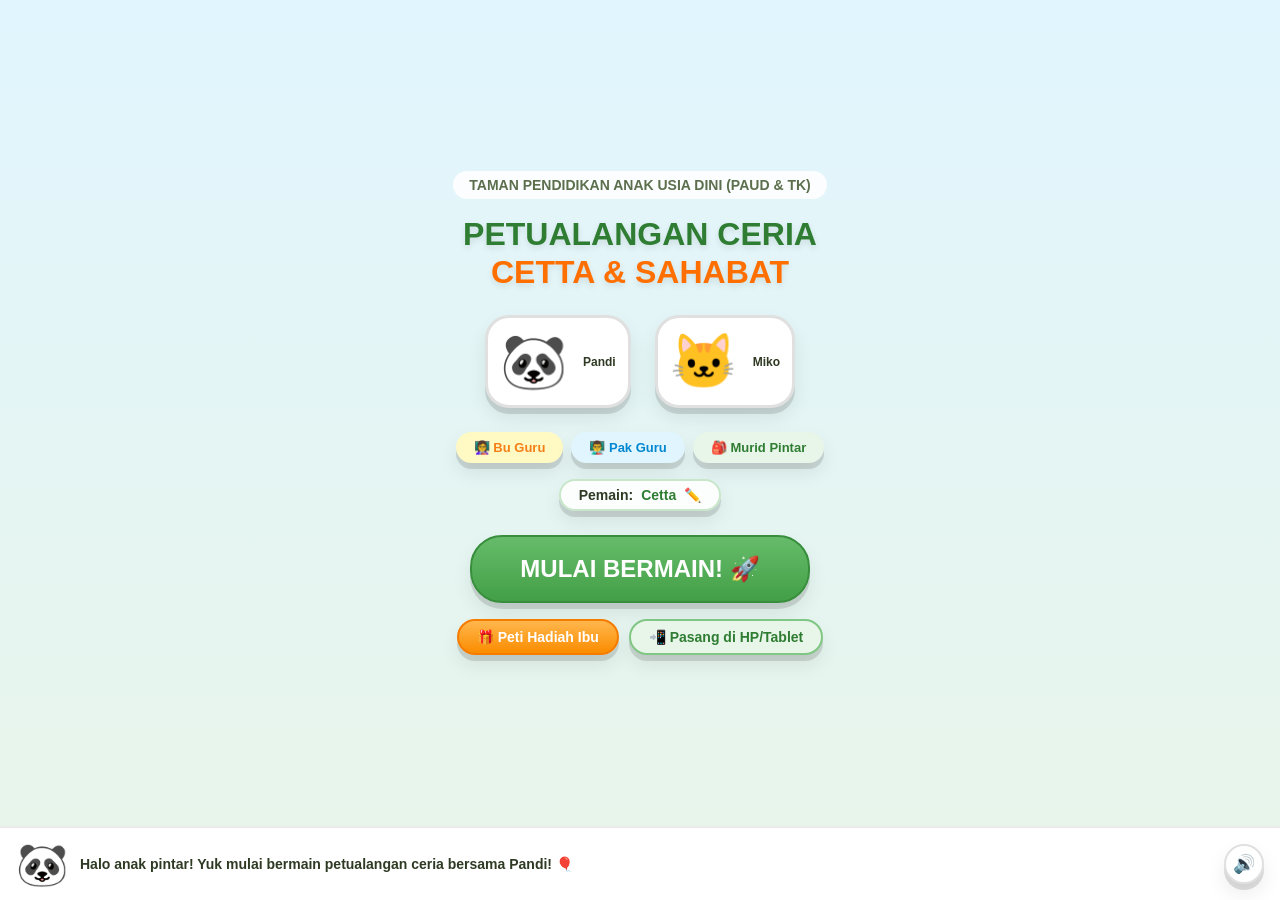
==== GAME_PETUALANGAN_CETTA.html @ d20e5449 "feat: add procedural non-repeating Math Ops (Addition & Subtraction) and Interactive Cuckoo Clock st" ====
<!DOCTYPE html>
<html lang="id">
<head>
  <meta charset="UTF-8">
  <meta name="viewport" content="width=device-width, initial-scale=1.0, maximum-scale=1.0, user-scalable=no, viewport-fit=cover">
  <title>Taman Petualangan Ceria Cetta TK</title>
  
  <!-- PWA & Mobile Web App Capabilities -->
  <link rel="manifest" href="manifest.json">
  <meta name="theme-color" content="#4CAF50">
  <meta name="mobile-web-app-capable" content="yes">
  <meta name="apple-mobile-web-app-capable" content="yes">
  <meta name="apple-mobile-web-app-status-bar-style" content="black-translucent">
  <meta name="apple-mobile-web-app-title" content="Cetta TK">
  <link rel="icon" type="image/png" href="icons/icon-192.png">
  <link rel="apple-touch-icon" href="icons/icon-192.png">

  <link rel="stylesheet" href="css/style.css">
  <link rel="stylesheet" href="css/animations.css">
</head>
<body>

  <div id="app-viewport">
    
    <!-- Floating Soap Bubble Layer (Anti-Boredom) -->
    <div id="floating-bubbles-container" class="bubble-layer"></div>

    <!-- ======================================================= -->
    <!-- SCENE 1: TITLE / PINTU GERBANG                          -->
    <!-- ======================================================= -->
    <div id="scene-title" class="scene-view active-scene">
      <div style="flex:1; display:flex; flex-direction:column; align-items:center; justify-content:center; padding:20px; text-align:center; gap:16px;">
        
        <div style="font-size:14px; font-weight:800; color:#5C6F4D; background:rgba(255,255,255,0.85); padding:6px 16px; border-radius:20px;">
          TAMAN PENDIDIKAN ANAK USIA DINI (PAUD & TK)
        </div>

        <h1 style="font-size:32px; font-weight:900; color:#2E7D32; text-shadow:0 3px 6px rgba(0,0,0,0.1); line-height:1.2;">
          PETUALANGAN CERIA<br><span style="color:#FF6F00;">CETTA & SAHABAT</span>
        </h1>

        <!-- Mascot Podium -->
        <div style="display:flex; align-items:center; justify-content:center; gap:24px; margin:8px 0;">
          <div class="squish-btn" style="padding:12px; border-radius:24px; background:#FFF; border:3px solid #E0E0E0;" onclick="switchMascot('pandi')" title="Pilih Pandi si Panda">
            <span style="font-size:54px;">🐼</span><br>
            <span style="font-size:12px; font-weight:800; color:#2E3A23;">Pandi</span>
          </div>
          <div class="squish-btn" style="padding:12px; border-radius:24px; background:#FFF; border:3px solid #E0E0E0;" onclick="switchMascot('miko')" title="Pilih Miko si Kucing">
            <span style="font-size:54px;">🐱</span><br>
            <span style="font-size:12px; font-weight:800; color:#2E3A23;">Miko</span>
          </div>
        </div>

        <!-- Roleplay Selector -->
        <div style="display:flex; gap:8px;">
          <button class="squish-btn btn-pill" style="background:#FFF9C4; color:#F57F17; font-size:13px;" onclick="setPlayerRole('bu_guru')">👩‍🏫 Bu Guru</button>
          <button class="squish-btn btn-pill" style="background:#E1F5FE; color:#0288D1; font-size:13px;" onclick="setPlayerRole('pak_guru')">👨‍🏫 Pak Guru</button>
          <button class="squish-btn btn-pill" style="background:#E8F5E9; color:#2E7D32; font-size:13px;" onclick="setPlayerRole('murid')">🎒 Murid Pintar</button>
        </div>

        <!-- Player Name Card -->
        <div class="squish-btn" style="padding:6px 18px; background:rgba(255,255,255,0.9); border:2px solid #C8E6C9; border-radius:20px; font-size:14px;" onclick="editPlayerName()">
          Pemain: <b class="player-name-text" style="color:#2E7D32;">ALI</b> ✏️
        </div>

        <!-- Big Start Play Button -->
        <button class="squish-btn btn-primary" style="font-size:24px; padding:18px 48px; border-radius:32px; margin-top:8px;" onclick="goToScene('map')">
          MULAI BERMAIN! 🚀
        </button>

        <!-- Bottom Action Buttons (Reward + Install) -->
        <div style="display:flex; gap:10px; flex-wrap:wrap; justify-content:center;">
          <button class="squish-btn btn-reward btn-pill" style="font-size:14px;" onclick="openMotherRewardModal()">
            🎁 Peti Hadiah Ibu
          </button>
          <button id="btn-install-app" class="squish-btn btn-pill" style="font-size:14px; background:#E8F5E9; color:#2E7D32; border:2px solid #81C784;" onclick="triggerAppInstall()">
            📲 Pasang di HP/Tablet
          </button>
        </div>
      </div>
    </div>

    <!-- ======================================================= -->
    <!-- SCENE 2: PETA PETUALANGAN (11 WAHANA + VS)             -->
    <!-- ======================================================= -->
    <div id="scene-map" class="scene-view">
      
      <!-- Header -->
      <div class="game-header">
        <div class="header-left">
          <button class="squish-btn btn-icon" onclick="goToScene('title')" title="Kembali ke Depan">🚪</button>
          <!-- Clickable Kid Profile Card Button -->
          <div id="btn-profile-card-map" class="squish-btn" style="display:flex; align-items:center; gap:8px; background:rgba(255,255,255,0.9); padding:4px 12px; border-radius:18px; border:2px solid #A5D6A7; cursor:pointer;" onclick="openProfileProgressModal()" title="Lihat Rapor Progres Cetta">
            <span class="player-avatar-hud" style="font-size:22px;">🐼</span>
            <div style="text-align:left; line-height:1.1;">
              <div class="player-name-text" style="font-size:13px; font-weight:800; color:#2E7D32;">Cetta</div>
              <div style="font-size:10px; color:#558B2F;">⭐ <span class="hud-stars-clone">18</span> Bintang</div>
            </div>
          </div>
        </div>
        <div class="header-right">
          <button id="hud-screen-timer-btn" class="squish-btn btn-pill" style="font-size:12px; padding:5px 10px; background:#E8F5E9; color:#2E7D32; border:1.5px solid #81C784;" onclick="openScreenTimeModal()" title="Pengaturan Sayang Mata (Waktu Layar)">
            👁️ 15m
          </button>
          <button id="btn-install-map" class="squish-btn btn-pill" style="font-size:12px; padding:5px 12px; background:#E8F5E9; color:#2E7D32; border:1.5px solid #81C784;" onclick="triggerAppInstall()" title="Pasang Aplikasi ke Layar Utama HP">
            📲 Pasang
          </button>
          <div class="squish-btn btn-star-badge" onclick="openProfileProgressModal()" title="Buka Rapor Progres">
            ⭐ <span id="hud-star-count">18</span>
          </div>
        </div>
      </div>

      <!-- Living World Status Bar (Anti-Boredom) -->
      <div class="world-status-bar">
        <div class="world-status-item" id="world-garden-status" onclick="tapGarden()">🌸 Kebun Lv.2</div>
        <div class="world-status-item" id="world-egg-status" onclick="tapLivingEgg()">🥚 Telur Rahasia</div>
        <div class="world-status-item" onclick="tapTreehouse()">🛖 Rumah Pohon</div>
      </div>

      <!-- Active Reward Banner -->
      <div style="margin: 0 16px 8px; font-size:12px; font-weight:700; color:#E65100; text-align:center; background:#FFF3E0; padding:4px 10px; border-radius:12px;">
        🎯 Janji Ibu: <span id="active-reward-display">🍦 Makan Es Krim Bareng</span>
      </div>

      <!-- Scrollable Wahana Grid -->
      <div class="map-scroll-area">
        <!-- New Wahana: Studio Coretan Ceria (Pra-Menulis) -->
        <div class="landmark-card" style="background:#FFF9C4; border:2.5px solid #FBC02D;" onclick="startTracingStudio('hujan')">
          <div class="landmark-icon">✍️</div>
          <div class="landmark-title" style="color:#E65100;">Studio Coretan</div>
          <div class="landmark-count" style="color:#F57F17;">Pra-Tulis & Gambar</div>
        </div>

        <!-- New Wahana: Studio Musik Xilofon Pelangi -->
        <div class="landmark-card" style="background:#FFF3E0; border:2.5px solid #FF9800;" onclick="openMusicStudio()">
          <div class="landmark-icon">🎵</div>
          <div class="landmark-title" style="color:#E65100;">Xilofon Musik</div>
          <div class="landmark-count" style="color:#F57C00;">Lagu Anak & Do-Re-Mi</div>
        </div>

        <!-- New Wahana: Bina Diri Sehat (Gigi & Sabun Busa) -->
        <div class="landmark-card" style="background:#E0F2F1; border:2.5px solid #00897B;" onclick="openHabitsStudio()">
          <div class="landmark-icon">🪥</div>
          <div class="landmark-title" style="color:#00695C;">Bina Diri Sehat</div>
          <div class="landmark-count" style="color:#00796B;">Sikat Gigi & Balon Busa</div>
        </div>

        <!-- New Wahana: Kebun Impian Cetta (Habitat Bintang) -->
        <div class="landmark-card" style="background:#E8F5E9; border:2.5px solid #4CAF50;" onclick="openGardenScene()">
          <div class="landmark-icon">🌸</div>
          <div class="landmark-title" style="color:#2E7D32;">Kebun Impian</div>
          <div class="landmark-count" style="color:#388E3C;">Bunga, Kelinci & Kolam</div>
        </div>

        <!-- New Wahana: Lembar Mewarnai Siap Cetak -->
        <div class="landmark-card" style="background:#FFF8E1; border:2.5px solid #FFB300;" onclick="openPrintSheetsModal()">
          <div class="landmark-icon">🖨️</div>
          <div class="landmark-title" style="color:#E65100;">Cetak Gambar</div>
          <div class="landmark-count" style="color:#F57C00;">Mewarnai Krayon Asli</div>
        </div>

        <!-- New Wahana: Dapur Tambah Kurang (Matematika Konkret) -->
        <div class="landmark-card" style="background:#FFF9C4; border:2.5px solid #FBC02D;" onclick="openMathOpsStudio()">
          <div class="landmark-icon">➕➖</div>
          <div class="landmark-title" style="color:#E65100;">Tambah Kurang</div>
          <div class="landmark-count" style="color:#F57F17;">Buah & Donat Lezat</div>
        </div>

        <!-- New Wahana: Jam Dinding Kukuk (Membaca Jam & Rutinitas) -->
        <div class="landmark-card" style="background:#E8EAF6; border:2.5px solid #5C6BC0;" onclick="openClockStudio()">
          <div class="landmark-icon">⏰</div>
          <div class="landmark-title" style="color:#283593;">Jam Dinding</div>
          <div class="landmark-count" style="color:#3949AB;">Kukuk & Rutinitas</div>
        </div>

        <!-- New Wahana: Dongeng Kiko Sahabat Alam -->
        <div class="landmark-card" style="background:#E1F5FE; border:2.5px solid #29B6F6;" onclick="startStoryBook()">
          <div class="landmark-icon">🌧️</div>
          <div class="landmark-title" style="color:#0277BD;">Dongeng Kiko</div>
          <div class="landmark-count" style="color:#0288D1;">Sahabat Alam</div>
        </div>

        <div class="landmark-card" onclick="startWahana('huruf', 'Kebun Huruf Fonik')">
          <div class="landmark-icon">🔤</div>
          <div class="landmark-title">Huruf Fonik</div>
          <div class="landmark-count">A-Z Balon</div>
        </div>

        <div class="landmark-card" onclick="startWahana('suku', 'Kereta Suku Kata')">
          <div class="landmark-icon">🚂</div>
          <div class="landmark-title">Suku Kata</div>
          <div class="landmark-count">10 Level SAS</div>
        </div>

        <div class="landmark-card" onclick="startWahana('hitung', 'Pohon Berhitung')">
          <div class="landmark-icon">🍎</div>
          <div class="landmark-title">Pohon Hitung</div>
          <div class="landmark-count">50 Soal Apel</div>
        </div>

        <div class="landmark-card" onclick="startWahana('warna', 'Istana Warna Soft')">
          <div class="landmark-icon">🎨</div>
          <div class="landmark-title">Warna Soft</div>
          <div class="landmark-count">16 Warna</div>
        </div>

        <div class="landmark-card" onclick="startWahana('bentuk', 'Bentuk Geometri')">
          <div class="landmark-icon">📐</div>
          <div class="landmark-title">Bentuk Kue</div>
          <div class="landmark-count">7 Bentuk</div>
        </div>

        <div class="landmark-card" onclick="startWahana('hewan', 'Kebun Sahabat Hewan')">
          <div class="landmark-icon">🦁</div>
          <div class="landmark-title">Tebak Hewan</div>
          <div class="landmark-count">45 Suara</div>
        </div>

        <div class="landmark-card" onclick="startWahana('makan', 'Dapur Hewan Makan Apa')">
          <div class="landmark-icon">🥕</div>
          <div class="landmark-title">Makan Apa?</div>
          <div class="landmark-count">10 Hewan</div>
        </div>

        <div class="landmark-card" onclick="startWahana('kendaraan', 'Terminal Kendaraan')">
          <div class="landmark-icon">✈️</div>
          <div class="landmark-title">Kendaraan</div>
          <div class="landmark-count">Darat & Udara</div>
        </div>

        <div class="landmark-card" onclick="startWahana('sayur', 'Sahabat Sayur Sehat')">
          <div class="landmark-icon">🥦</div>
          <div class="landmark-title">Sayur Sehat</div>
          <div class="landmark-count">Pasar Cilik</div>
        </div>

        <div class="landmark-card" onclick="startWahana('islam', 'Bintang Islam Ceria')">
          <div class="landmark-icon">🕌</div>
          <div class="landmark-title">Islam Ceria</div>
          <div class="landmark-count">Rukun & Doa</div>
        </div>

        <div class="landmark-card" onclick="startWahana('langit', 'Teropong Benda Langit')">
          <div class="landmark-icon">🌙</div>
          <div class="landmark-title">Benda Langit</div>
          <div class="landmark-count">Siang & Malam</div>
        </div>
      </div>

      <!-- Big VS Arena Button at Bottom of Map -->
      <div style="padding: 0 16px 12px; display:flex; justify-content:center;">
        <button class="squish-btn btn-primary" style="background:linear-gradient(180deg, #FF5252, #D32F2F); border-color:#B71C1C; width:100%; max-width:400px; padding:14px; font-size:18px;" onclick="startVsBattle()">
          ⚔️ TANDING GELUD VS BOT KIKO! 🤖
        </button>
      </div>

    </div>

    <!-- ======================================================= -->
    <!-- SCENE 3: PANGGUNG WAHANA (DRIVEN BY STAGES.JS)          -->
    <!-- ======================================================= -->
    <div id="scene-play" class="scene-view">
      
      <div class="game-header">
        <div class="header-left">
          <button class="squish-btn btn-icon" onclick="goToScene('map')" title="Kembali ke Peta">🗺️</button>
          <span id="play-title-display" class="header-title">Wahana</span>
        </div>
        <div class="header-right">
          <div class="squish-btn btn-star-badge" onclick="openMotherRewardModal()">
            ⭐ <span class="hud-stars-clone">18</span>
          </div>
        </div>
      </div>

      <!-- Play Stage Canvas -->
      <div id="play-arena-content" class="stage-main-canvas">
        <!-- Content dynamically injected by stages.js -->
      </div>

    </div>

    <!-- ======================================================= -->
    <!-- SCENE 4: ARENA TANDING VS (DRIVEN BY ARENA.JS)         -->
    <!-- ======================================================= -->
    <div id="scene-vs" class="scene-view" style="background:#1A237E; color:#FFF;">
      
      <div class="game-header" style="background:rgba(26,35,126,0.95); border-color:rgba(255,255,255,0.1);">
        <div class="header-left">
          <button class="squish-btn" style="background:#FF5252; color:#FFF; font-weight:800; font-size:13px; padding:7px 14px; border-radius:18px; border:none; cursor:pointer; display:flex; align-items:center; gap:6px; box-shadow:0 3px 6px rgba(0,0,0,0.3);" onclick="exitVsBattleToMap()" title="Kembali ke Peta">
            ⬅️ Keluar
          </button>
          <span style="color:#FFF; font-weight:800; font-size:16px; margin-left:6px;">⚔️ Arena Tanding</span>
        </div>
        <div class="header-right">
          <span id="vs-round-badge" class="stage-progress-badge" style="background:#3949AB; color:#FFF;">RONDE 1 / 5</span>
        </div>
      </div>

      <!-- Quick Timer Setting Bar (Atur Waktu Santai / Cepat) -->
      <div style="background:rgba(255,255,255,0.08); margin:8px 16px 0; padding:6px 14px; border-radius:14px; display:flex; align-items:center; justify-content:space-between; flex-wrap:wrap; gap:8px;">
        <div style="font-size:13px; font-weight:700; color:#E0E0E0; display:flex; align-items:center; gap:6px;">
          ⏱️ Sisa: <span id="vs-timer-text" style="color:#69F0AE; font-size:15px; font-weight:900;">15 Detik</span>
        </div>
        <button class="squish-btn" style="background:#3949AB; color:#FFF; font-size:12px; font-weight:800; padding:5px 12px; border-radius:12px; border:1px solid #5C6BC0; cursor:pointer;" onclick="cycleVsDuration()" title="Klik untuk ubah kecepatan waktu">
          Atur Waktu: <span id="vs-duration-badge">15s (Santai) 🟢</span> 🔄
        </button>
      </div>

      <!-- Bot Kiko Score Banner -->
      <div style="background:rgba(255,255,255,0.1); margin:10px 16px; padding:10px 16px; border-radius:18px; display:flex; align-items:center; justify-content:space-between;">
        <div style="display:flex; align-items:center; gap:10px;">
          <span style="font-size:36px;">🤖</span>
          <div>
            <div style="font-weight:800; font-size:15px;">Bot Kiko</div>
            <div style="font-size:11px; opacity:0.8;">Lawan Komputer Ramah</div>
          </div>
        </div>
        <div style="font-size:26px; font-weight:900; color:#FFD54F;">
          Skor: <span id="vs-bot-score">0</span>
        </div>
      </div>

      <!-- Timer Bar -->
      <div style="width:calc(100% - 32px); height:10px; background:rgba(255,255,255,0.2); border-radius:5px; margin:0 16px; overflow:hidden;">
        <div id="vs-timer-bar" style="width:100%; height:100%; background:#00E676; border-radius:5px;"></div>
      </div>

      <!-- Question Card -->
      <div class="stage-main-canvas">
        <div class="stage-question-card" style="background:#283593; border-color:#3949AB; color:#FFF;">
          <div id="vs-question-text" style="font-size:22px; font-weight:800; text-align:center;">
            MA ditambah TA dibaca apa?
          </div>
          <div id="vs-answers-grid" class="options-grid" style="margin-top:10px;">
            <!-- Rendered by arena.js -->
          </div>
        </div>
      </div>

      <!-- Player Score Banner -->
      <div style="background:rgba(255,255,255,0.1); margin:10px 16px 10px; padding:10px 16px; border-radius:18px; display:flex; align-items:center; justify-content:space-between;">
        <div style="display:flex; align-items:center; gap:10px;">
          <span style="font-size:36px;">🐼</span>
          <div>
            <div id="vs-player-name-hud" style="font-weight:800; font-size:15px;">ALI</div>
            <div style="font-size:11px; opacity:0.8;">Pemain Juara 🏆</div>
          </div>
        </div>
        <div style="font-size:26px; font-weight:900; color:#00E676;">
          Skor: <span id="vs-player-score">0</span>
        </div>
      </div>

      <!-- Bottom Emergency Exit Button -->
      <div style="display:flex; justify-content:center; margin:0 16px 14px;">
        <button class="squish-btn" style="background:rgba(255,255,255,0.12); color:#ECEFF1; font-size:13px; font-weight:700; padding:8px 18px; border-radius:16px; border:1px solid rgba(255,255,255,0.25); cursor:pointer;" onclick="exitVsBattleToMap()">
          🏁 Selesai & Kembali ke Peta
        </button>
      </div>

    </div>

    <!-- ======================================================= -->
    <!-- SCENE 5: STUDIO CORETAN CERIA (PRA-MENULIS & GAMBAR)    -->
    <!-- ======================================================= -->
    <div id="scene-tracing" class="scene-view" style="background:#FFFDE7;">
      
      <div class="game-header" style="background:rgba(255,253,231,0.95); border-color:rgba(0,0,0,0.06);">
        <div class="header-left">
          <button class="squish-btn btn-icon" onclick="exitTracingToMap()" title="Kembali ke Peta">🗺️</button>
          <span style="font-weight:800; font-size:16px; color:#E65100;">✍️ Studio Coretan</span>
        </div>
        <div class="header-right">
          <button class="squish-btn btn-pill" style="background:#FFE082; color:#E65100; font-size:12px; font-weight:800; padding:5px 12px;" onclick="clearTracingCanvas()">
            🧹 Bersihkan
          </button>
          <div class="squish-btn btn-star-badge" onclick="openMotherRewardModal()">
            ⭐ <span class="hud-stars-clone">18</span>
          </div>
        </div>
      </div>

      <!-- Horizontal Shape/Lesson Tabs -->
      <div style="display:flex; gap:8px; overflow-x:auto; padding:8px 16px; scrollbar-width:none; -webkit-overflow-scrolling:touch;">
        <button class="tracing-tab-btn tab-active" data-lesson="hujan" onclick="selectTracingLesson('hujan')">🌧️ Hujan (Tegak)</button>
        <button class="tracing-tab-btn" data-lesson="jalan" onclick="selectTracingLesson('jalan')">🚗 Mobil (Datar)</button>
        <button class="tracing-tab-btn" data-lesson="ombak" onclick="selectTracingLesson('ombak')">🐬 Ombak (Lengkung)</button>
        <button class="tracing-tab-btn" data-lesson="kotak" onclick="selectTracingLesson('kotak')">🎁 Kotak Kado</button>
        <button class="tracing-tab-btn" data-lesson="segitiga" onclick="selectTracingLesson('segitiga')">🔺 Segitiga</button>
        <button class="tracing-tab-btn" data-lesson="bintang" onclick="selectTracingLesson('bintang')">⭐ Bintang</button>
        <button class="tracing-tab-btn" data-lesson="bebas" onclick="selectTracingLesson('bebas')">🎨 Coret Bebas</button>
      </div>

      <!-- Instruction / Subtitle Bar -->
      <div style="margin:0 16px 6px; padding:6px 12px; background:rgba(255,255,255,0.85); border-radius:14px; display:flex; align-items:center; justify-content:space-between;">
        <div style="font-size:13px; font-weight:800; color:#424242;">
          <span id="tracing-lesson-title">Garis Hujan (Tegak)</span>: <span id="tracing-lesson-sub" style="font-weight:600; color:#757575;">Bantu rintik hujan turun!</span>
        </div>
        <button class="squish-btn" style="background:transparent; border:none; font-size:18px; cursor:pointer;" onclick="if(TRACING_LESSONS[tracingState.currentLesson]) speakNatural(TRACING_LESSONS[tracingState.currentLesson].speech)">🔊</button>
      </div>

      <!-- Canvas Drawing Stage -->
      <div style="padding:0 16px; flex:1; display:flex; flex-direction:column; min-height:0;">
        <div id="tracing-canvas-box">
          <canvas id="tracing-guide-canvas"></canvas>
          <canvas id="tracing-draw-canvas"></canvas>
        </div>
      </div>

      <!-- Color Palette & Tools Bar -->
      <div style="display:flex; align-items:center; justify-content:space-between; padding:8px 16px 12px; gap:8px;">
        <div style="display:flex; gap:8px; align-items:center; overflow-x:auto; padding:2px;">
          <div class="palette-color-btn color-active" style="background:#FF5252;" onclick="selectTracingColor('#FF5252', this)" title="Merah"></div>
          <div class="palette-color-btn" style="background:#FF9800;" onclick="selectTracingColor('#FF9800', this)" title="Oranye"></div>
          <div class="palette-color-btn" style="background:#FFEB3B;" onclick="selectTracingColor('#FFEB3B', this)" title="Kuning"></div>
          <div class="palette-color-btn" style="background:#4CAF50;" onclick="selectTracingColor('#4CAF50', this)" title="Hijau"></div>
          <div class="palette-color-btn" style="background:#2196F3;" onclick="selectTracingColor('#2196F3', this)" title="Biru"></div>
          <div class="palette-color-btn" style="background:#9C27B0;" onclick="selectTracingColor('#9C27B0', this)" title="Ungu"></div>
          <div class="palette-color-btn" style="background:linear-gradient(135deg, red, yellow, green, blue);" onclick="selectTracingColor('rainbow', this)" title="Pelangi Ajaib"></div>
        </div>

        <button class="squish-btn btn-primary btn-pill" style="font-size:13px; padding:8px 16px; white-space:nowrap;" onclick="nextTracingLesson()">
          Lanjut ➡️
        </button>
      </div>

    </div>

    <!-- ======================================================= -->
    <!-- SCENE 6: POJOK DONGENG SAHABAT ALAM (LIVING STORYBOOK)  -->
    <!-- ======================================================= -->
    <div id="scene-story" class="scene-view" style="background:#E0F7FA;">
      
      <div class="game-header" style="background:rgba(224,247,250,0.95); border-color:rgba(0,0,0,0.06);">
        <div class="header-left">
          <button class="squish-btn btn-icon" onclick="exitStoryToMap()" title="Kembali ke Peta">🗺️</button>
          <span id="story-header-title" style="font-weight:800; font-size:16px; color:#00695C;">📖 Dongeng Sahabat Alam</span>
        </div>
        <div class="header-right">
          <span id="story-page-badge" class="stage-progress-badge" style="background:#00897B; color:#FFF;">BAB 1 / 4</span>
        </div>
      </div>

      <!-- Story Interactive Canvas -->
      <div style="padding:10px 16px 0; flex:1; display:flex; flex-direction:column; min-height:0;">
        <div id="story-interactive-canvas">
          <!-- Dynamically populated by js/story.js -->
        </div>
      </div>

      <!-- Narrative Story Text Card -->
      <div id="story-narrative-card" style="background:#FFFFFF; margin:10px 16px; padding:12px 16px; border-radius:20px; box-shadow:0 4px 14px rgba(0,0,0,0.06); border:2px solid #B2EBF2;">
        <div id="story-chapter-title" style="font-size:16px; font-weight:800; color:#00695C; margin-bottom:4px;">
          Kiko Meluncur dari Awan
        </div>
        <div id="story-narrative-text" style="font-size:14px; color:#37474F; line-height:1.5;">
          Di langit biru yang tinggi, Kiko si Rintik Hujan melambaikan tangan...
        </div>
      </div>

      <!-- Story Navigation Bar -->
      <div id="story-nav-bar" style="display:flex; align-items:center; justify-content:space-between; padding:0 16px 14px; gap:8px;">
        <button class="squish-btn btn-pill" style="background:#ECEFF1; color:#455A64; font-size:14px; padding:8px 16px;" onclick="prevStoryChapter()">
          ⬅️ Sebelum
        </button>
        <button class="squish-btn btn-pill" style="background:#FFF3E0; color:#E65100; font-size:14px; padding:8px 16px; font-weight:800;" onclick="openStoryShelf()">
          📚 Rak Buku
        </button>
        <button class="squish-btn btn-pill" style="background:#E0F2F1; color:#00695C; font-size:14px; padding:8px 16px; font-weight:800;" onclick="readStoryAloud()">
          🔊 Suara
        </button>
        <button id="btn-story-next" class="squish-btn btn-primary btn-pill" style="font-size:14px; padding:8px 18px;" onclick="nextStoryChapter()">
          Lanjut ➡️
        </button>
      </div>

    </div>

    <!-- ======================================================= -->
    <!-- SCENE 7: STUDIO MUSIK XILOFON PELANGI                   -->
    <!-- ======================================================= -->
    <div id="scene-music" class="scene-view" style="background:#FFFDE7;">
      
      <div class="game-header" style="background:rgba(255,253,231,0.95); border-color:rgba(0,0,0,0.06);">
        <div class="header-left">
          <button class="squish-btn btn-icon" onclick="exitMusicToMap()" title="Kembali ke Peta">🗺️</button>
          <span style="font-weight:800; font-size:16px; color:#E65100;">🎵 Xilofon Pelangi</span>
        </div>
        <div class="header-right">
          <div class="squish-btn btn-star-badge" onclick="openProfileProgressModal()" title="Buka Rapor Progres">
            ⭐ <span class="hud-stars-clone">18</span>
          </div>
        </div>
      </div>

      <!-- Scrollable Stage Container -->
      <div style="padding:10px 16px 20px; flex:1; display:flex; flex-direction:column; overflow-y:auto; -webkit-overflow-scrolling:touch;">
        <div id="music-stage-container">
          <!-- Dynamically populated by js/music.js -->
        </div>
      </div>

    </div>

    <!-- ======================================================= -->
    <!-- SCENE 8: BINA DIRI SEHAT (GIGI & BUSA SABUN)            -->
    <!-- ======================================================= -->
    <div id="scene-habits" class="scene-view" style="background:#E0F7FA;">
      
      <div class="game-header" style="background:rgba(224,247,250,0.95); border-color:rgba(0,0,0,0.06);">
        <div class="header-left">
          <button class="squish-btn btn-icon" onclick="exitHabitsToMap()" title="Kembali ke Peta">🗺️</button>
          <span style="font-weight:800; font-size:16px; color:#00695C;">🪥 Bina Diri Sehat</span>
        </div>
        <div class="header-right">
          <div class="squish-btn btn-star-badge" onclick="openProfileProgressModal()" title="Buka Rapor Progres">
            ⭐ <span class="hud-stars-clone">18</span>
          </div>
        </div>
      </div>

      <!-- Scrollable Stage Container -->
      <div style="padding:10px 16px 20px; flex:1; display:flex; flex-direction:column; overflow-y:auto; -webkit-overflow-scrolling:touch;">
        <div id="habits-stage-container">
          <!-- Dynamically populated by js/habits.js -->
        </div>
      </div>

    </div>

    <!-- ======================================================= -->
    <!-- SCENE 9: KEBUN IMPIAN CETTA (HABITAT REWARD BINTANG)    -->
    <!-- ======================================================= -->
    <div id="scene-garden" class="scene-view" style="background:#E8F5E9;">
      
      <div class="game-header" style="background:rgba(232,245,233,0.95); border-color:rgba(0,0,0,0.06);">
        <div class="header-left">
          <button class="squish-btn btn-icon" onclick="exitGardenToMap()" title="Kembali ke Peta">🗺️</button>
          <span style="font-weight:800; font-size:16px; color:#2E7D32;">🌸 Kebun Impian Cetta</span>
        </div>
        <div class="header-right">
          <button class="squish-btn btn-pill" style="font-size:12px; padding:5px 10px; background:#FFF3E0; color:#E65100; border:1.5px solid #FFB74D; font-weight:800;" onclick="openPrintSheetsModal()">
            🖨️ Cetak
          </button>
          <div class="squish-btn btn-star-badge" onclick="openProfileProgressModal()" title="Buka Rapor Progres">
            ⭐ <span class="hud-stars-clone">18</span>
          </div>
        </div>
      </div>

      <!-- Scrollable Stage Container -->
      <div style="padding:10px 16px 20px; flex:1; display:flex; flex-direction:column; overflow-y:auto; -webkit-overflow-scrolling:touch;">
        <div id="garden-stage-container">
          <!-- Dynamically populated by js/garden.js -->
        </div>
      </div>

    </div>

    <!-- ======================================================= -->
    <!-- SCENE 10: SAYANG MATA (SCREEN TIME REST OVERLAY)        -->
    <!-- ======================================================= -->
    <div id="scene-eye-rest" class="scene-view" style="background:linear-gradient(180deg, #0D47A1, #1A237E); color:#FFF; overflow-y:auto;">
      <div id="eye-rest-container" style="flex:1; display:flex; flex-direction:column; justify-content:center; padding:16px;">
        <!-- Dynamically populated by js/screentime.js -->
      </div>
    </div>

    <!-- ======================================================= -->
    <!-- SCENE 11: DAPUR MATEMATIKA TAMBAH & KURANG KONKRET      -->
    <!-- ======================================================= -->
    <div id="scene-math-ops" class="scene-view" style="background:#FFFDE7;">
      <div class="game-header" style="background:rgba(255,253,231,0.95); border-color:rgba(0,0,0,0.06);">
        <div class="header-left">
          <button class="squish-btn btn-icon" onclick="exitMathOpsToMap()" title="Kembali ke Peta">🗺️</button>
          <span style="font-weight:800; font-size:16px; color:#E65100;">➕➖ Dapur Tambah Kurang</span>
        </div>
        <div class="header-right">
          <div class="squish-btn btn-star-badge" onclick="openProfileProgressModal()" title="Buka Rapor Progres">
            ⭐ <span class="hud-stars-clone">18</span>
          </div>
        </div>
      </div>

      <div style="padding:10px 16px 20px; flex:1; display:flex; flex-direction:column; overflow-y:auto; -webkit-overflow-scrolling:touch;">
        <div id="math-ops-stage-container">
          <!-- Dynamically populated by js/math-ops.js -->
        </div>
      </div>
    </div>

    <!-- ======================================================= -->
    <!-- SCENE 12: JAM DINDING KUKUK CETTA (MEMBACA JAM)        -->
    <!-- ======================================================= -->
    <div id="scene-clock" class="scene-view" style="background:#E8EAF6;">
      <div class="game-header" style="background:rgba(232,234,246,0.95); border-color:rgba(0,0,0,0.06);">
        <div class="header-left">
          <button class="squish-btn btn-icon" onclick="exitClockToMap()" title="Kembali ke Peta">🗺️</button>
          <span style="font-weight:800; font-size:16px; color:#283593;">⏰ Jam Dinding Kukuk</span>
        </div>
        <div class="header-right">
          <div class="squish-btn btn-star-badge" onclick="openProfileProgressModal()" title="Buka Rapor Progres">
            ⭐ <span class="hud-stars-clone">18</span>
          </div>
        </div>
      </div>

      <div style="padding:10px 16px 20px; flex:1; display:flex; flex-direction:column; overflow-y:auto; -webkit-overflow-scrolling:touch;">
        <div id="clock-stage-container">
          <!-- Dynamically populated by js/clock.js -->
        </div>
      </div>
    </div>

    <!-- ======================================================= -->
    <!-- MASCOT DIALOGUE BOTTOM BAR (SHARED ACROSS ALL SCENES)   -->
    <!-- ======================================================= -->
    <div class="mascot-bottom-bar">
      <!-- Clickable Mascot Avatar for Tickle/Giggle Physics -->
      <div id="main-mascot-avatar" class="mascot-avatar" onclick="tickleMascot()" title="Colek Pandi/Miko!">
        🐼
      </div>
      <div id="mascot-speech-text" class="mascot-speech-bubble">
        Halo anak pintar! Yuk mulai bermain petualangan ceria bersama Pandi! 🎈
      </div>
      <button class="squish-btn btn-icon" style="width:40px; height:40px; font-size:18px;" onclick="speakNatural(document.getElementById('mascot-speech-text').textContent)" title="Ulangi Suara">
        🔊
      </button>
    </div>

    <!-- ======================================================= -->
    <!-- MODALS                                                  -->
    <!-- ======================================================= -->
    
    <!-- Modal: Janji Hadiah Ibu -->
    <div id="modal-mother-reward" class="game-modal-overlay">
      <div class="game-modal-card">
        <div style="font-size:48px;">🎁</div>
        <h2 style="font-size:22px; color:#E65100;">Peti Janji Hadiah Ibu</h2>
        <p style="font-size:14px; color:#5C6F4D;">
          Pilih hadiah nyata yang disepakati bersama Ibu saat bintangmu penuh:
        </p>

        <div style="display:flex; flex-direction:column; gap:10px; margin:8px 0;">
          <button class="squish-btn" style="padding:12px; font-size:15px; background:#FFF3E0; border:2px solid #FFE0B2; text-align:left;" onclick="selectMotherReward('🍦 Makan Es Krim Bareng Ibu')">
            🍦 Makan Es Krim Bareng Ibu
          </button>
          <button class="squish-btn" style="padding:12px; font-size:15px; background:#E8F5E9; border:2px solid #C8E6C9; text-align:left;" onclick="selectMotherReward('🚴 Naik Sepeda Sore Hari Bareng Ayah')">
            🚴 Naik Sepeda Sore Bareng Ayah
          </button>
          <button class="squish-btn" style="padding:12px; font-size:15px; background:#E1F5FE; border:2px solid #B3E5FC; text-align:left;" onclick="selectMotherReward('📖 Dibacakan 1 Buku Dongeng Favorit')">
            📖 Dibacakan 1 Buku Dongeng
          </button>
          <button class="squish-btn" style="padding:12px; font-size:15px; background:#FCE4EC; border:2px solid #F8BBD0; text-align:left;" onclick="selectMotherReward('🤗 Pelukan Hangat & Cium Sayang 10 Detik')">
            🤗 Pelukan Hangat 10 Detik
          </button>
        </div>

        <button class="squish-btn btn-pill" style="background:#EEE;" onclick="closeMotherRewardModal()">Tutup</button>
      </div>
    </div>

    <!-- Modal: Victory Round Complete -->
    <div id="modal-victory" class="game-modal-overlay" onclick="if(event.target === this) exitWahanaToMap()">
      <div class="game-modal-card" style="position:relative;">
        <button onclick="exitWahanaToMap()" style="position:absolute; top:12px; right:12px; width:36px; height:36px; border-radius:50%; background:#FF5252; color:#FFF; font-size:18px; font-weight:900; border:none; cursor:pointer; box-shadow:0 2px 6px rgba(0,0,0,0.2); display:flex; align-items:center; justify-content:center;">✕</button>
        <div style="font-size:62px;">🎉 ⭐⭐⭐</div>
        <h2 style="font-size:24px; color:#2E7D32;">HEBAT SEKALI!</h2>
        <p style="font-size:16px; color:#2E3A23;">
          Kamu berhasil menyelesaikan wahana ini dan mendapatkan <b style="color:#F57F17;">3 Bintang Emas</b>!
        </p>
        <div style="display:flex; gap:12px; justify-content:center; margin-top:8px; flex-wrap:wrap;">
          <button class="squish-btn btn-pill" style="background:#E1F5FE; color:#0288D1; font-weight:800; padding:12px 20px; font-size:16px;" onclick="replayCurrentWahana()">Main Lagi 🔄</button>
          <button class="squish-btn btn-primary btn-pill" style="padding:12px 20px; font-size:16px;" onclick="exitWahanaToMap()">Peta Wahana 🗺️</button>
        </div>
      </div>
    </div>

    <!-- Modal: VS Battle Finish -->
    <div id="modal-vs-finish" class="game-modal-overlay" onclick="if(event.target === this) exitVsBattleToMap()">
      <div class="game-modal-card" style="position:relative;">
        <button onclick="exitVsBattleToMap()" style="position:absolute; top:12px; right:12px; width:36px; height:36px; border-radius:50%; background:#FF5252; color:#FFF; font-size:18px; font-weight:900; border:none; cursor:pointer; box-shadow:0 2px 6px rgba(0,0,0,0.2); display:flex; align-items:center; justify-content:center;">✕</button>
        <div style="font-size:62px;">🏆 🎆</div>
        <h2 id="vs-finish-title" style="font-size:24px; color:#FF6F00;">KAMU JUARANYA!</h2>
        <p id="vs-finish-sub" style="font-size:16px; color:#2E3A23; font-weight:800;"></p>
        <div style="display:flex; gap:12px; justify-content:center; margin-top:8px; flex-wrap:wrap;">
          <button class="squish-btn btn-pill" style="background:#E1F5FE; color:#0288D1; font-weight:800; padding:12px 20px; font-size:16px;" onclick="startVsBattle()">Tanding Lagi ⚔️</button>
          <button class="squish-btn btn-primary btn-pill" style="padding:12px 20px; font-size:16px;" onclick="exitVsBattleToMap()">Peta Wahana 🗺️</button>
        </div>
      </div>
    </div>

    <!-- Modal: Panduan Pasang di HP/Tablet -->
    <div id="modal-install-guide" class="game-modal-overlay">
      <div class="game-modal-card">
        <div style="font-size:52px;">📲 🐼</div>
        <h2 style="font-size:22px; color:#2E7D32;">Pasang Cetta TK di Layar HP</h2>
        <div style="font-size:14px; color:#2E3A23; text-align:left; line-height:1.5; background:#F1F8E9; padding:14px; border-radius:18px; border:1.5px solid #C8E6C9;">
          <b>🤖 Untuk HP & Tablet Android:</b><br>
          1. Tekan tombol titik tiga (<b>⋮</b>) di pojok kanan atas browser Chrome.<br>
          2. Pilih menu <b>"Instal Aplikasi"</b> atau <b>"Tambahkan ke Layar Utama"</b>.<br>
          3. Ikon Pandi Cetta langsung muncul di layar HP dan siap dimainkan tanpa kuota internet!<br><br>
          <b>🍎 Untuk iPad & iPhone (iOS):</b><br>
          1. Buka di browser Safari.<br>
          2. Tekan tombol <b>Bagikan (Share ⎋)</b> di bawah layar.<br>
          3. Geser ke bawah, pilih <b>"Tambahkan ke Layar Utama ➕"</b>.
        </div>
        <button class="squish-btn btn-primary btn-pill" onclick="closeInstallGuide()">Siap, Saya Paham! 👍</button>
      </div>
    </div>

    <!-- Modal: Tracing Lesson Finish -->
    <div id="modal-tracing-finish" class="game-modal-overlay" onclick="if(event.target === this) closeTracingFinishModal()">
      <div class="game-modal-card" style="position:relative;">
        <button onclick="closeTracingFinishModal()" style="position:absolute; top:12px; right:12px; width:36px; height:36px; border-radius:50%; background:#FF5252; color:#FFF; font-size:18px; font-weight:900; border:none; cursor:pointer;">✕</button>
        <div style="font-size:62px;">✨ 🎨 ✨</div>
        <h2 id="tracing-finish-title" style="font-size:22px; color:#E65100;">HOREEE! BENTUK SELESAI!</h2>
        <p style="font-size:15px; color:#2E3A23;">
          Garismu halus dan rapi sekali! Kamu mendapatkan <b style="color:#F57F17;">3 Bintang Emas</b>!
        </p>
        <div style="display:flex; gap:10px; justify-content:center; margin-top:8px; flex-wrap:wrap;">
          <button class="squish-btn btn-primary btn-pill" style="padding:12px 20px; font-size:15px;" onclick="nextTracingLesson()">Bentuk Berikutnya ➡️</button>
          <button class="squish-btn btn-pill" style="background:#E8F5E9; color:#2E7D32; padding:12px 20px; font-size:15px;" onclick="closeTracingFinishModal()">Warnai Sendiri 🎨</button>
          <button class="squish-btn btn-pill" style="background:#ECEFF1; color:#455A64; padding:12px 20px; font-size:15px;" onclick="exitTracingToMap()">Peta Wahana 🗺️</button>
        </div>
      </div>
    </div>

    <!-- Modal: Story Finish -->
    <div id="modal-story-finish" class="game-modal-overlay" onclick="if(event.target === this) closeStoryFinishModal()">
      <div class="game-modal-card" style="position:relative;">
        <button onclick="closeStoryFinishModal()" style="position:absolute; top:12px; right:12px; width:36px; height:36px; border-radius:50%; background:#FF5252; color:#FFF; font-size:18px; font-weight:900; border:none; cursor:pointer;">✕</button>
        <div style="font-size:62px;">🏅 🌊 🐬</div>
        <h2 style="font-size:22px; color:#00695C;">PAHLAWAN PENJAGA ALAM!</h2>
        <p style="font-size:15px; color:#2E3A23;">
          Kiko si Rintik Hujan berterima kasih padamu karena sudah menjaga sungai tetap bersih! Kamu mendapatkan <b style="color:#F57F17;">5 Bintang Emas</b>!
        </p>
        <div style="display:flex; gap:10px; justify-content:center; margin-top:8px; flex-wrap:wrap;">
          <button class="squish-btn btn-primary btn-pill" style="padding:12px 20px; font-size:15px;" onclick="startStoryBook()">Baca Lagi dari Awal 🔄</button>
          <button class="squish-btn btn-pill" style="background:#ECEFF1; color:#455A64; padding:12px 20px; font-size:15px;" onclick="exitStoryToMap()">Peta Wahana 🗺️</button>
        </div>
      </div>
    </div>

    <!-- Modal: Rapor Progres Belajar Anak (Login/Profil) -->
    <div id="modal-profile-report" class="game-modal-overlay" onclick="if(event.target === this) closeProfileProgressModal()">
      <div class="game-modal-card" style="position:relative; max-width:420px; text-align:center;">
        <button onclick="closeProfileProgressModal()" style="position:absolute; top:12px; right:12px; width:36px; height:36px; border-radius:50%; background:#FF5252; color:#FFF; font-size:18px; font-weight:900; border:none; cursor:pointer;">✕</button>
        
        <!-- Big Avatar & Name -->
        <div style="margin-top:6px;">
          <div id="report-avatar-big" style="font-size:68px; filter:drop-shadow(0 4px 8px rgba(0,0,0,0.15));">🐼</div>
          <h2 id="report-name-big" style="font-size:24px; color:#2E7D32; margin:4px 0 2px;">Cetta</h2>
          <span id="report-age-tag" style="background:#E8F5E9; color:#2E7D32; font-size:12px; font-weight:800; padding:4px 12px; border-radius:12px;">TK-A (4-5 Tahun)</span>
        </div>

        <!-- Star Summary Card -->
        <div style="background:#FFF9C4; padding:12px; border-radius:18px; border:2px solid #FFE082; display:flex; align-items:center; justify-content:space-around; margin:10px 0;">
          <div>
            <div style="font-size:11px; font-weight:800; color:#F57F17;">TOTAL BINTANG</div>
            <div style="font-size:28px; font-weight:900; color:#E65100;">⭐ <span id="report-stars-count">18</span></div>
          </div>
          <div>
            <div style="font-size:11px; font-weight:800; color:#0288D1;">STATUS LEVEL</div>
            <div style="font-size:16px; font-weight:900; color:#01579B;">Bintang Rajin 🌟</div>
          </div>
        </div>

        <!-- Badges Earned -->
        <div style="text-align:left;">
          <div style="font-size:12px; font-weight:800; color:#5C6F4D; margin-bottom:6px;">LENCANA PRESTASI:</div>
          <div id="report-badges-list" style="display:flex; flex-wrap:wrap; gap:6px;">
            <span style="background:#FFF9C4; color:#F57F17; font-size:12px; font-weight:800; padding:6px 12px; border-radius:14px; border:1px solid #FFE082;">⭐ Bintang Rajin</span>
          </div>
        </div>

        <!-- Sibling / Child Switcher -->
        <div style="text-align:left; margin-top:10px; border-top:1.5px dashed #E0E0E0; padding-top:10px;">
          <div style="font-size:12px; font-weight:800; color:#5C6F4D; margin-bottom:6px;">GANTI PEMAIN / ANAK:</div>
          <div id="report-siblings-list" style="display:flex; flex-wrap:wrap; gap:8px;"></div>
        </div>

        <!-- Action Buttons -->
        <div style="display:flex; gap:10px; justify-content:center; margin-top:12px; flex-wrap:wrap;">
          <button class="squish-btn btn-pill" style="background:#E1F5FE; color:#0288D1; font-weight:800; font-size:13px; padding:10px 16px;" onclick="openEditProfileForm()">
            ✏️ Ubah Nama / Avatar
          </button>
          <button class="squish-btn btn-primary btn-pill" style="font-size:13px; padding:10px 20px;" onclick="closeProfileProgressModal()">
            Tutup 👍
          </button>
        </div>

      </div>
    </div>

    <!-- Modal: Form Ubah / Tambah Profil Anak -->
    <div id="modal-edit-profile" class="game-modal-overlay" onclick="if(event.target === this) closeEditProfileForm()">
      <div class="game-modal-card" style="position:relative; max-width:400px; text-align:center;">
        <button onclick="closeEditProfileForm()" style="position:absolute; top:12px; right:12px; width:36px; height:36px; border-radius:50%; background:#FF5252; color:#FFF; font-size:18px; font-weight:900; border:none; cursor:pointer;">✕</button>
        
        <h2 style="font-size:22px; color:#2E7D32; margin-bottom:6px;">Kartu Profil Anak 🌟</h2>
        <p style="font-size:13px; color:#616161; margin-bottom:12px;">Tulis nama panggilan dan pilih hewan kesukaan:</p>

        <!-- Input Name -->
        <div style="text-align:left; margin-bottom:12px;">
          <label style="font-size:12px; font-weight:800; color:#2E7D32;">Nama Anak:</label>
          <input id="edit-profile-name-input" type="text" maxlength="15" placeholder="Contoh: Cetta" style="width:100%; padding:12px 14px; border-radius:16px; border:2px solid #81C784; font-size:16px; font-weight:800; color:#1B5E20; outline:none; text-align:center; margin-top:4px;">
        </div>

        <!-- Select Age Group -->
        <div style="text-align:left; margin-bottom:12px;">
          <label style="font-size:12px; font-weight:800; color:#2E7D32;">Kelompok Usia:</label>
          <select id="edit-profile-age-select" style="width:100%; padding:10px; border-radius:14px; border:2px solid #C8E6C9; font-size:14px; font-weight:700; color:#37474F; margin-top:4px;">
            <option value="PAUD (3-4 Tahun)">PAUD (3-4 Tahun)</option>
            <option value="TK-A (4-5 Tahun)" selected>TK-A (4-5 Tahun)</option>
            <option value="TK-B (5-6 Tahun)">TK-B (5-6 Tahun)</option>
          </select>
        </div>

        <!-- Choose Avatar -->
        <div style="text-align:left; margin-bottom:16px;">
          <label style="font-size:12px; font-weight:800; color:#2E7D32;">Pilih Karakter Avatar:</label>
          <div style="display:grid; grid-template-columns:repeat(4, 1fr); gap:8px; margin-top:6px;">
            <button class="avatar-option-btn squish-btn" data-avatar="🐼" onclick="selectAvatarOption('🐼')" style="font-size:32px; padding:6px; border-radius:16px; border:2px solid #E0E0E0; background:#FFF; cursor:pointer;">🐼</button>
            <button class="avatar-option-btn squish-btn" data-avatar="🐱" onclick="selectAvatarOption('🐱')" style="font-size:32px; padding:6px; border-radius:16px; border:2px solid #E0E0E0; background:#FFF; cursor:pointer;">🐱</button>
            <button class="avatar-option-btn squish-btn" data-avatar="🦁" onclick="selectAvatarOption('🦁')" style="font-size:32px; padding:6px; border-radius:16px; border:2px solid #E0E0E0; background:#FFF; cursor:pointer;">🦁</button>
            <button class="avatar-option-btn squish-btn" data-avatar="🐰" onclick="selectAvatarOption('🐰')" style="font-size:32px; padding:6px; border-radius:16px; border:2px solid #E0E0E0; background:#FFF; cursor:pointer;">🐰</button>
            <button class="avatar-option-btn squish-btn" data-avatar="🐻" onclick="selectAvatarOption('🐻')" style="font-size:32px; padding:6px; border-radius:16px; border:2px solid #E0E0E0; background:#FFF; cursor:pointer;">🐻</button>
            <button class="avatar-option-btn squish-btn" data-avatar="🦊" onclick="selectAvatarOption('🦊')" style="font-size:32px; padding:6px; border-radius:16px; border:2px solid #E0E0E0; background:#FFF; cursor:pointer;">🦊</button>
            <button class="avatar-option-btn squish-btn" data-avatar="🐨" onclick="selectAvatarOption('🐨')" style="font-size:32px; padding:6px; border-radius:16px; border:2px solid #E0E0E0; background:#FFF; cursor:pointer;">🐨</button>
            <button class="avatar-option-btn squish-btn" data-avatar="🦄" onclick="selectAvatarOption('🦄')" style="font-size:32px; padding:6px; border-radius:16px; border:2px solid #E0E0E0; background:#FFF; cursor:pointer;">🦄</button>
          </div>
        </div>

        <button class="squish-btn btn-primary btn-pill" style="width:100%; font-size:16px; padding:12px;" onclick="saveProfileFormData()">
          Simpan Profil Anak 👍
        </button>
      </div>
    </div>

    <!-- MODAL: LEMBAR MEWARNAI SIAP CETAK (OFFLINE WORKSHEET) -->
    <div id="modal-print-sheets" class="game-modal-overlay" onclick="if(event.target === this) closePrintSheetsModal()">
      <div class="game-modal-card" style="max-width:440px; padding:16px 14px; text-align:center;">
        <div style="display:flex; justify-content:space-between; align-items:center; margin-bottom:10px;">
          <div style="font-size:16px; font-weight:900; color:#E65100;">🖨️ Lembar Mewarnai Cetak</div>
          <button class="squish-btn btn-icon" style="width:34px; height:34px; font-size:16px;" onclick="closePrintSheetsModal()">✕</button>
        </div>

        <!-- Category Tabs -->
        <div id="print-sheet-tabs-box" style="display:flex; gap:6px; overflow-x:auto; padding-bottom:8px; margin-bottom:8px; scrollbar-width:none;">
          <!-- Populated by js/print-sheet.js -->
        </div>

        <!-- Preview Paper Box -->
        <div id="print-sheet-preview-box" style="width:100%; height:260px; background:#FFF; border:2.5px solid #E0E0E0; border-radius:16px; box-shadow:inset 0 2px 6px rgba(0,0,0,0.06); margin-bottom:12px; display:flex; align-items:center; justify-content:center; overflow:hidden;">
          <!-- SVG rendered here -->
        </div>

        <!-- Action Buttons -->
        <div style="display:grid; grid-template-columns:1fr 1fr; gap:8px; margin-bottom:8px;">
          <button class="squish-btn btn-primary btn-pill" style="font-size:13px; padding:10px 12px; background:#E65100;" onclick="triggerPrintActiveSheet()">
            🖨️ Cetak / Print PDF
          </button>
          <button class="squish-btn btn-pill" style="font-size:13px; padding:10px 12px; background:#E8F5E9; color:#2E7D32; border:1.5px solid #81C784; font-weight:800;" onclick="downloadSheetAsPng()">
            📥 Unduh Gambar PNG
          </button>
        </div>

        <button class="squish-btn btn-pill" style="width:100%; font-size:12px; padding:8px 0; background:#FFF3E0; color:#E65100; border:1.5px solid #FFE082; font-weight:800;" onclick="openSheetInTracingStudio()">
          🎨 Atau Warnai di Studio Coretan
        </button>
      </div>
    </div>

    <!-- MODAL: PENGATURAN SAYANG MATA (PARENTAL SCREEN TIME) -->
    <div id="modal-screen-time" class="game-modal-overlay" onclick="if(event.target === this) closeScreenTimeModal()">
      <div class="game-modal-card" style="max-width:380px; padding:18px 16px; text-align:left;">
        <div style="display:flex; justify-content:space-between; align-items:center; margin-bottom:12px;">
          <div style="display:flex; align-items:center; gap:8px;">
            <span style="font-size:24px;">👁️</span>
            <div>
              <div style="font-size:16px; font-weight:900; color:#2E7D32;">Pengingat Sayang Mata</div>
              <div style="font-size:11px; color:#558B2F;">Jaga kesehatan mata anak bermain</div>
            </div>
          </div>
          <button class="squish-btn btn-icon" style="width:34px; height:34px; font-size:16px;" onclick="closeScreenTimeModal()">✕</button>
        </div>

        <div style="font-size:13px; color:#424242; margin-bottom:12px; line-height:1.4;">
          Pilih durasi waktu bermain. Ketika waktu habis, aplikasi akan mengajak anak beristirahat sejenak dengan senam mata ramah anak:
        </div>

        <!-- Options generated by js/screentime.js -->
        <div id="screen-time-options" style="display:flex; flex-direction:column; gap:8px; margin-bottom:16px;">
        </div>

        <button class="squish-btn btn-primary btn-pill" style="width:100%; font-size:14px; padding:10px 0; background:#2E7D32;" onclick="closeScreenTimeModal()">
          Simpan Pengaturan ✅
        </button>
      </div>
    </div>

  </div>

  <!-- Dedicated Print Target Paper (Displayed only during window.print) -->
  <div id="print-target-paper"></div>

  <!-- JavaScript Modular Scripts with Cache-Buster -->
  <script src="js/data.js?v=10.0"></script>
  <script src="js/audio.js?v=10.0"></script>
  <script src="js/state.js?v=10.0"></script>
  <script src="js/profile.js?v=10.0"></script>
  <script src="js/stages.js?v=10.0"></script>
  <script src="js/arena.js?v=10.0"></script>
  <script src="js/tracing.js?v=10.0"></script>
  <script src="js/story.js?v=10.0"></script>
  <script src="js/music.js?v=10.0"></script>
  <script src="js/habits.js?v=10.0"></script>
  <script src="js/garden.js?v=10.0"></script>
  <script src="js/print-sheet.js?v=10.0"></script>
  <script src="js/screentime.js?v=10.0"></script>
  <script src="js/math-ops.js?v=10.0"></script>
  <script src="js/clock.js?v=10.0"></script>
  <script src="js/app.js?v=10.0"></script>

  <!-- PWA Install & Service Worker Registration Script -->
  <script>
    let pwaInstallPrompt = null;

    window.addEventListener('beforeinstallprompt', (e) => {
      e.preventDefault();
      pwaInstallPrompt = e;
      console.log('[PWA] beforeinstallprompt event caught!');
      // Highlight install buttons
      const btnTitle = document.getElementById('btn-install-app');
      if (btnTitle) {
        btnTitle.style.animation = 'pulseGlow 1.5s infinite';
      }
    });

    window.addEventListener('appinstalled', () => {
      console.log('[PWA] Application successfully installed!');
      pwaInstallPrompt = null;
      if (typeof speakNatural === 'function') {
        speakNatural('Horeee! Aplikasi Cetta TK berhasil dipasang di layar HP kamu!');
      }
    });

    function triggerAppInstall() {
      if (pwaInstallPrompt) {
        pwaInstallPrompt.prompt();
        pwaInstallPrompt.userChoice.then((choiceResult) => {
          if (choiceResult.outcome === 'accepted') {
            console.log('[PWA] User accepted install');
          }
          pwaInstallPrompt = null;
        });
      } else {
        // Show gentle modal instructions for Android / iOS
        openInstallGuide();
      }
    }

    function openInstallGuide() {
      playTonePop();
      const m = document.getElementById('modal-install-guide');
      if (m) m.classList.add('modal-active');
    }

    function closeInstallGuide() {
      playTonePop();
      const m = document.getElementById('modal-install-guide');
      if (m) m.classList.remove('modal-active');
    }

    // Register Service Worker for 100% Offline Play
    if ('serviceWorker' in navigator) {
      window.addEventListener('load', () => {
        navigator.serviceWorker.register('./sw.js')
          .then((reg) => {
            console.log('[PWA] SW registered:', reg.scope);
            reg.update(); // Promptly check for SW updates
          })
          .catch((err) => console.warn('[PWA] SW registration failed:', err));
      });
    }
          .catch((err) => console.warn('[PWA] SW registration failed:', err));
      });
    }
  </script>
</body>
</html>
---- css/style.css ----
/* =========================================================
   STYLE.CSS - TAMAN PETUALANGAN CERIA CETTA TK
   Clean, Viewport-Locked, Child-Friendly Pastel Theme
   ========================================================= */

:root {
  --bg-sky: #E1F5FE;
  --bg-grass: #E8F5E9;
  --primary-green: #4CAF50;
  --primary-purple: #7E57C2;
  --primary-pink: #F48FB1;
  --primary-orange: #FFA726;
  --primary-blue: #29B6F6;
  --primary-yellow: #FFEE58;
  --text-dark: #2E3A23;
  --text-muted: #5C6F4D;
  --card-bg: rgba(255, 255, 255, 0.95);
  --shadow-squish: 0 6px 0 rgba(0, 0, 0, 0.12), 0 10px 20px rgba(0, 0, 0, 0.08);
  --shadow-active: 0 2px 0 rgba(0, 0, 0, 0.12), 0 4px 10px rgba(0, 0, 0, 0.06);
}

* {
  box-sizing: border-box;
  margin: 0;
  padding: 0;
  -webkit-tap-highlight-color: transparent;
  user-select: none;
}

html, body {
  width: 100vw;
  height: 100vh;
  overflow: hidden;
  position: fixed;
  font-family: 'Fredoka', 'Quicksand', 'Nunito', 'Comic Sans MS', sans-serif;
  background: linear-gradient(180deg, var(--bg-sky) 0%, var(--bg-grass) 100%);
  color: var(--text-dark);
}

/* App Viewport Root */
#app-viewport {
  width: 100%;
  height: 100%;
  position: relative;
  overflow: hidden;
  display: flex;
  flex-direction: column;
}

/* Universal Scenes */
.scene-view {
  position: absolute;
  top: 0;
  left: 0;
  width: 100%;
  bottom: 74px; /* Leaves clear space for mascot bottom bar */
  display: none;
  flex-direction: column;
  background: transparent;
  z-index: 10;
}

.scene-view.active-scene {
  display: flex;
}

/* Top Header Bar */
.game-header {
  height: 64px;
  min-height: 64px;
  display: flex;
  align-items: center;
  justify-content: space-between;
  padding: 0 16px;
  background: rgba(255, 255, 255, 0.85);
  backdrop-filter: blur(8px);
  border-bottom: 2px solid rgba(0, 0, 0, 0.06);
  z-index: 50;
}

.header-left, .header-right {
  display: flex;
  align-items: center;
  gap: 10px;
}

.header-title {
  font-size: 20px;
  font-weight: 800;
  color: var(--text-dark);
  display: flex;
  align-items: center;
  gap: 8px;
}

/* Squishy Button System */
.squish-btn {
  border: none;
  border-radius: 20px;
  font-family: inherit;
  font-weight: 800;
  cursor: pointer;
  display: inline-flex;
  align-items: center;
  justify-content: center;
  gap: 8px;
  box-shadow: var(--shadow-squish);
  transition: transform 0.1s ease, box-shadow 0.1s ease;
  touch-action: manipulation;
}

.squish-btn:active {
  transform: translateY(4px) scale(0.96);
  box-shadow: var(--shadow-active);
}

.btn-icon {
  width: 48px;
  height: 48px;
  border-radius: 50%;
  font-size: 24px;
  background: #FFF;
  border: 2px solid #E0E0E0;
}

.btn-pill {
  padding: 8px 18px;
  font-size: 16px;
  border-radius: 24px;
}

.btn-star-badge {
  background: #FFF9C4;
  color: #F57F17;
  border: 2px solid #FFEE58;
  padding: 6px 14px;
  font-size: 18px;
}

.btn-primary {
  background: linear-gradient(180deg, #66BB6A, #43A047);
  color: #FFF;
  border: 2px solid #388E3C;
}

.btn-reward {
  background: linear-gradient(180deg, #FFB74D, #FB8C00);
  color: #FFF;
  border: 2px solid #F57C00;
}

/* Living World Bar */
.world-status-bar {
  display: flex;
  align-items: center;
  justify-content: space-around;
  background: rgba(255, 255, 255, 0.9);
  padding: 8px 12px;
  border-radius: 16px;
  margin: 8px 16px;
  border: 2px solid #E8F5E9;
  font-size: 13px;
  font-weight: 700;
  color: var(--text-muted);
  box-shadow: 0 4px 12px rgba(0, 0, 0, 0.04);
}

.world-status-item {
  display: flex;
  align-items: center;
  gap: 6px;
  cursor: pointer;
}

/* Map Grid Container */
.map-scroll-area {
  flex: 1;
  overflow-y: auto;
  overflow-x: hidden;
  padding: 10px 16px 20px;
  display: grid;
  grid-template-columns: repeat(auto-fit, minmax(100px, 1fr));
  gap: 14px;
  align-content: start;
}

@media (min-width: 600px) {
  .map-scroll-area {
    grid-template-columns: repeat(4, 1fr);
    gap: 18px;
    padding: 16px 28px;
  }
}

/* Wahana Landmark Card */
.landmark-card {
  background: #FFF;
  border-radius: 22px;
  padding: 14px 8px;
  display: flex;
  flex-direction: column;
  align-items: center;
  justify-content: center;
  gap: 8px;
  border: 3px solid #FFF;
  box-shadow: var(--shadow-squish);
  cursor: pointer;
  transition: transform 0.15s ease;
  position: relative;
}

.landmark-card:active {
  transform: scale(0.93);
}

.landmark-icon {
  font-size: 42px;
  filter: drop-shadow(0 4px 6px rgba(0, 0, 0, 0.1));
}

.landmark-title {
  font-size: 13px;
  font-weight: 800;
  text-align: center;
  color: var(--text-dark);
  line-height: 1.2;
}

.landmark-count {
  font-size: 10px;
  font-weight: 700;
  color: var(--text-muted);
  background: #F1F8E9;
  padding: 2px 8px;
  border-radius: 10px;
}

/* Arena / Play Stage */
.stage-main-canvas {
  flex: 1;
  display: flex;
  flex-direction: column;
  align-items: center;
  justify-content: space-between;
  padding: 16px;
  position: relative;
  overflow-y: auto;
}

.stage-question-card {
  width: 100%;
  max-width: 520px;
  background: #FFF;
  border-radius: 28px;
  padding: 20px 16px;
  box-shadow: var(--shadow-squish);
  display: flex;
  flex-direction: column;
  align-items: center;
  gap: 16px;
  border: 3px solid #FFF;
  position: relative;
  z-index: 30;
}

.stage-progress-badge {
  font-size: 13px;
  font-weight: 800;
  color: var(--text-muted);
  background: #F5F5F5;
  padding: 4px 14px;
  border-radius: 12px;
}

/* Option Buttons Grid */
.options-grid {
  display: grid;
  grid-template-columns: repeat(2, 1fr);
  gap: 12px;
  width: 100%;
}

.option-btn {
  background: #FFF;
  border: 3px solid #E0E0E0;
  border-radius: 20px;
  padding: 16px 12px;
  font-size: 20px;
  font-weight: 800;
  color: var(--text-dark);
  cursor: pointer;
  box-shadow: var(--shadow-squish);
  transition: all 0.1s ease;
  min-height: 64px;
  position: relative;
  z-index: 40;
}

.option-btn:active {
  transform: scale(0.94);
}

.option-btn.opt-correct {
  background: #C8E6C9 !important;
  border-color: #4CAF50 !important;
  color: #1B5E20 !important;
}

.option-btn.opt-wrong {
  background: #FFCDD2 !important;
  border-color: #E57373 !important;
  color: #B71C1C !important;
}

/* Mascot Dialogue Bottom Bar */
.mascot-bottom-bar {
  position: absolute;
  bottom: 0;
  left: 0;
  width: 100%;
  height: 74px;
  background: rgba(255, 255, 255, 0.95);
  backdrop-filter: blur(8px);
  border-top: 2px solid rgba(0, 0, 0, 0.08);
  display: flex;
  align-items: center;
  padding: 8px 16px;
  gap: 12px;
  z-index: 100;
}

.mascot-avatar {
  font-size: 42px;
  cursor: pointer;
  flex-shrink: 0;
  transition: transform 0.15s ease;
}

.mascot-avatar:active {
  transform: scale(1.2) rotate(10deg);
}

.mascot-speech-bubble {
  flex: 1;
  font-size: 14px;
  font-weight: 700;
  color: var(--text-dark);
  line-height: 1.3;
}

/* Soap Bubble Layer */
.bubble-layer {
  position: absolute;
  top: 0;
  left: 0;
  width: 100%;
  height: 100%;
  pointer-events: none;
  z-index: 5;
}

.interactive-bubble {
  position: absolute;
  width: 50px;
  height: 50px;
  background: radial-gradient(circle at 30% 30%, rgba(255,255,255,0.8), rgba(179,229,252,0.3) 60%, rgba(129,212,250,0.6));
  border: 1.5px solid rgba(255,255,255,0.7);
  border-radius: 50%;
  box-shadow: inset -4px -4px 8px rgba(0,0,0,0.06), 0 6px 14px rgba(41,182,246,0.15);
  pointer-events: auto;
  cursor: pointer;
}

/* Modals */
.game-modal-overlay {
  position: fixed;
  top: 0;
  left: 0;
  width: 100vw;
  height: 100vh;
  background: rgba(0, 0, 0, 0.55);
  display: none;
  align-items: center;
  justify-content: center;
  z-index: 1000;
  padding: 16px;
}

.game-modal-overlay.modal-active {
  display: flex;
}

.game-modal-card {
  width: 100%;
  max-width: 440px;
  background: #FFF;
  border-radius: 30px;
  padding: 24px;
  text-align: center;
  box-shadow: 0 20px 40px rgba(0, 0, 0, 0.25);
  display: flex;
  flex-direction: column;
  gap: 16px;
  border: 4px solid #FFF;
}

/* =========================================================
   TRACING STUDIO & LIVING STORYBOOK STYLES
   ========================================================= */

/* Tracing Canvas Box */
#tracing-canvas-box {
  position: relative;
  width: 100%;
  flex: 1;
  min-height: 280px;
  background: #FFFFFF;
  border-radius: 28px;
  box-shadow: inset 0 4px 12px rgba(0,0,0,0.06), 0 8px 24px rgba(0,0,0,0.08);
  border: 3px solid #E0F2F1;
  overflow: hidden;
  touch-action: none;
  cursor: crosshair;
}

#tracing-guide-canvas,
#tracing-draw-canvas {
  position: absolute;
  top: 0;
  left: 0;
  width: 100%;
  height: 100%;
  touch-action: none;
}

.tracing-tab-btn {
  background: rgba(255, 255, 255, 0.85);
  border: 2px solid #E0E0E0;
  border-radius: 18px;
  padding: 6px 14px;
  font-size: 13px;
  font-weight: 800;
  color: #37474F;
  cursor: pointer;
  white-space: nowrap;
}

.tracing-tab-btn.tab-active {
  background: #FF6F00;
  color: #FFF;
  border-color: #E65100;
  box-shadow: 0 4px 10px rgba(255, 111, 0, 0.35);
}

.palette-color-btn {
  width: 32px;
  height: 32px;
  border-radius: 50%;
  border: 3px solid #FFF;
  box-shadow: 0 3px 6px rgba(0,0,0,0.15);
  cursor: pointer;
  flex-shrink: 0;
}

.palette-color-btn.color-active {
  transform: scale(1.22);
  border-color: #2E7D32;
  box-shadow: 0 0 10px rgba(46, 125, 50, 0.6);
}

/* Storybook Styles */
#story-interactive-canvas {
  flex: 1;
  min-height: 240px;
  background: radial-gradient(circle at 50% 30%, #E1F5FE, #B3E5FC 70%, #81D4FA);
  border-radius: 28px;
  border: 3px solid #81D4FA;
  box-shadow: inset 0 4px 12px rgba(0,0,0,0.05), 0 10px 25px rgba(2, 136, 209, 0.12);
  display: flex;
  align-items: center;
  justify-content: center;
  padding: 16px;
  position: relative;
  overflow: hidden;
}

/* =========================================================
   STUDIO MUSIK XILOFON PELANGI
   ========================================================= */
.music-mode-btn {
  padding: 6px 14px;
  border-radius: 16px;
  background: #FFF;
  border: 2px solid #E0E0E0;
  color: #424242;
  font-size: 13px;
  font-weight: 800;
  white-space: nowrap;
  cursor: pointer;
}

.music-mode-btn.mode-active {
  background: #FF6F00;
  color: #FFF;
  border-color: #E65100;
  box-shadow: 0 4px 10px rgba(255, 111, 0, 0.35);
}

.xylo-bar {
  transition: transform 0.08s ease, filter 0.08s ease;
}

.xylo-key-pressed {
  transform: scale(0.92) translateY(6px) !important;
  filter: brightness(1.25);
}

.xylo-target-glow {
  animation: targetGlow 0.8s infinite alternate ease-in-out;
  border: 3px solid #FFF !important;
}

.xylo-star-hint {
  font-size: 20px;
  animation: starBounce 0.6s infinite alternate ease-in-out;
}

.percussion-pad {
  padding: 10px 16px;
  border-radius: 18px;
  border: 2.5px solid;
  display: flex;
  flex-direction: column;
  align-items: center;
  gap: 4px;
  font-size: 12px;
  font-weight: 800;
  cursor: pointer;
  min-width: 82px;
}

.percussion-pressed {
  transform: scale(0.88);
}

.floating-music-particle {
  position: fixed;
  font-size: 28px;
  pointer-events: none;
  z-index: 9999;
  animation: floatParticle 1s ease-out forwards;
}

/* =========================================================
   BINA DIRI SEHAT (GIGI & SABUN BUSA)
   ========================================================= */
.habits-tab-btn {
  padding: 8px 16px;
  border-radius: 16px;
  background: #FFF;
  border: 2px solid #CFD8DC;
  color: #455A64;
  font-size: 13px;
  font-weight: 800;
  cursor: pointer;
}

.habits-tab-btn.tab-active {
  background: #00897B;
  color: #FFF;
  border-color: #00695C;
  box-shadow: 0 4px 10px rgba(0, 137, 123, 0.35);
}

.monster-eye {
  width: 44px;
  height: 44px;
  background: #FFF;
  border-radius: 50%;
  border: 3px solid #4A148C;
  display: flex;
  align-items: center;
  justify-content: center;
  box-shadow: 0 3px 6px rgba(0,0,0,0.2);
}

.monster-pupil {
  width: 18px;
  height: 18px;
  background: #212121;
  border-radius: 50%;
  animation: eyeGlance 3s infinite ease-in-out;
}

.tooth-element {
  transition: transform 0.15s ease;
}

.tooth-sparkling {
  box-shadow: 0 0 16px #FFF, 0 4px 8px rgba(0,0,0,0.15) !important;
  border-color: #81C784 !important;
}

.tooth-star-bling {
  font-size: 24px;
  animation: starBling 1.2s infinite ease-in-out;
}

.tooth-foam-bubble {
  position: absolute;
  font-size: 18px;
  pointer-events: none;
  animation: foamPop 0.6s ease-out forwards;
}

.handwash-floating-bubble {
  position: absolute;
  border-radius: 50%;
  background: radial-gradient(circle at 35% 35%, rgba(255,255,255,0.85), rgba(129,212,250,0.4) 60%, rgba(255,255,255,0.2));
  border: 2px solid rgba(255,255,255,0.7);
  box-shadow: inset 0 2px 4px rgba(255,255,255,0.8), 0 4px 10px rgba(0,188,212,0.2);
  cursor: pointer;
  touch-action: manipulation;
  user-select: none;
}

.bubble-burst-anim {
  animation: popOut 0.2s ease-out forwards;
}

/* =========================================================
   KEBUN IMPIAN & LEMBAR MEWARNAI CETAK (OFFLINE WORKSHEET)
   ========================================================= */
.garden-slot-card {
  transition: transform 0.15s ease, box-shadow 0.15s ease;
}

.garden-slot-card:hover {
  transform: translateY(-2px);
}

.garden-unlocked:hover {
  border-color: #4CAF50 !important;
}

#print-target-paper {
  display: none;
}

@media print {
  body {
    background: #FFF !important;
    margin: 0 !important;
    padding: 0 !important;
  }
  #app-viewport, 
  .game-modal-overlay, 
  .mascot-bottom-bar, 
  .bubble-layer {
    display: none !important;
  }
  #print-target-paper {
    display: block !important;
    width: 100vw !important;
    height: 100vh !important;
    margin: 0 auto !important;
    padding: 24px !important;
    box-sizing: border-box !important;
  }
  #print-target-paper svg {
    width: 100% !important;
    height: auto !important;
    max-height: 92vh !important;
    display: block !important;
    margin: 0 auto !important;
  }
}

/* =========================================================
   DAPUR MATEMATIKA & JAM DINDING KUKUK
   ========================================================= */
.math-tab-btn {
  padding: 8px 16px;
  border-radius: 16px;
  background: #FFF;
  border: 2px solid #FFE082;
  color: #E65100;
  font-size: 13px;
  font-weight: 800;
  cursor: pointer;
}
.math-tab-btn.tab-active {
  background: #FF9800;
  color: #FFF;
  border-color: #F57C00;
  box-shadow: 0 4px 10px rgba(255, 152, 0, 0.35);
}

.clock-tab-btn {
  padding: 8px 16px;
  border-radius: 16px;
  background: #FFF;
  border: 2px solid #C5CAE9;
  color: #3F51B5;
  font-size: 13px;
  font-weight: 800;
  cursor: pointer;
}
.clock-tab-btn.tab-active {
  background: #3F51B5;
  color: #FFF;
  border-color: #303F9F;
  box-shadow: 0 4px 10px rgba(63, 81, 181, 0.35);
}
---- css/animations.css ----
/* =========================================================
   ANIMATIONS.CSS - INTERACTIVE CHILD PHYSICS & FX
   ========================================================= */

@keyframes floatBubble {
  0% {
    transform: translateY(105vh) scale(0.8) rotate(0deg);
    opacity: 0.8;
  }
  50% {
    transform: translateY(50vh) scale(1.1) rotate(15deg);
    opacity: 0.95;
  }
  100% {
    transform: translateY(-10vh) scale(0.9) rotate(-10deg);
    opacity: 0;
  }
}

@keyframes wiggleGiggle {
  0%, 100% { transform: scale(1) rotate(0deg); }
  20% { transform: scale(1.25) rotate(-18deg); }
  40% { transform: scale(1.2) rotate(18deg); }
  60% { transform: scale(1.15) rotate(-10deg); }
  80% { transform: scale(1.1) rotate(10deg); }
}

@keyframes popOut {
  0% { transform: scale(1); opacity: 1; }
  50% { transform: scale(1.6); opacity: 0.7; }
  100% { transform: scale(2.2); opacity: 0; }
}

@keyframes popIn {
  0% { transform: scale(0.85); opacity: 0; }
  100% { transform: scale(1); opacity: 1; }
}

@keyframes squishBounce {
  0% { transform: scale(1, 1); }
  30% { transform: scale(1.18, 0.82); }
  60% { transform: scale(0.88, 1.12); }
  100% { transform: scale(1, 1); }
}

@keyframes blenderSpin {
  0% { transform: rotate(0deg) scale(1); }
  25% { transform: rotate(-8deg) scale(1.08); }
  50% { transform: rotate(8deg) scale(1.05); }
  75% { transform: rotate(-5deg) scale(1.08); }
  100% { transform: rotate(0deg) scale(1); }
}

@keyframes appleDrop {
  0% { transform: translateY(0); opacity: 1; }
  60% { transform: translateY(110px) scale(1.2); }
  80% { transform: translateY(95px) scale(0.9); }
  100% { transform: translateY(110px) scale(1); opacity: 0.9; }
}

@keyframes munchFood {
  0%, 100% { transform: scale(1); }
  25% { transform: scale(1.25, 0.8) rotate(-5deg); }
  50% { transform: scale(0.85, 1.2) rotate(5deg); }
  75% { transform: scale(1.15, 0.9); }
}

@keyframes trainRoll {
  0% { transform: translateX(0); }
  50% { transform: translateX(8px) translateY(-2px); }
  100% { transform: translateX(0); }
}

@keyframes confettiFall {
  0% { transform: translateY(-20px) rotate(0deg); opacity: 1; }
  100% { transform: translateY(80vh) rotate(720deg); opacity: 0; }
}

.anim-wiggle {
  animation: wiggleGiggle 0.6s ease-in-out;
}

.anim-squish {
  animation: squishBounce 0.4s ease-out;
}

.anim-blender {
  animation: blenderSpin 0.8s ease-in-out;
}

.anim-munch {
  animation: munchFood 0.5s ease-in-out;
}

.anim-train {
  animation: trainRoll 0.8s infinite ease-in-out;
}

@keyframes targetGlow {
  from { box-shadow: 0 0 8px rgba(255, 255, 255, 0.6); transform: scale(1); }
  to { box-shadow: 0 0 22px rgba(255, 235, 59, 1), 0 0 35px rgba(255, 215, 0, 0.8); transform: scale(1.04); }
}

@keyframes starBounce {
  0% { transform: translateY(0) scale(1); }
  100% { transform: translateY(-6px) scale(1.25); }
}

@keyframes floatParticle {
  0% { transform: translateY(0) scale(1); opacity: 1; }
  100% { transform: translateY(-60px) scale(1.4) rotate(20deg); opacity: 0; }
}

@keyframes eyeGlance {
  0%, 100% { transform: translate(0, 0); }
  30% { transform: translate(-5px, 2px); }
  70% { transform: translate(5px, -2px); }
}

@keyframes starBling {
  0%, 100% { transform: scale(0.9) rotate(0deg); opacity: 0.8; }
  50% { transform: scale(1.3) rotate(35deg); opacity: 1; }
}

@keyframes foamPop {
  0% { transform: scale(0.5); opacity: 0.5; }
  50% { transform: scale(1.3); opacity: 1; }
  100% { transform: scale(1.6); opacity: 0; }
}

@keyframes floatUpward {
  0% { transform: translateY(0) translateX(0); opacity: 0.9; }
  50% { transform: translateY(-160px) translateX(15px); }
  100% { transform: translateY(-340px) translateX(-15px); opacity: 0.2; }
}
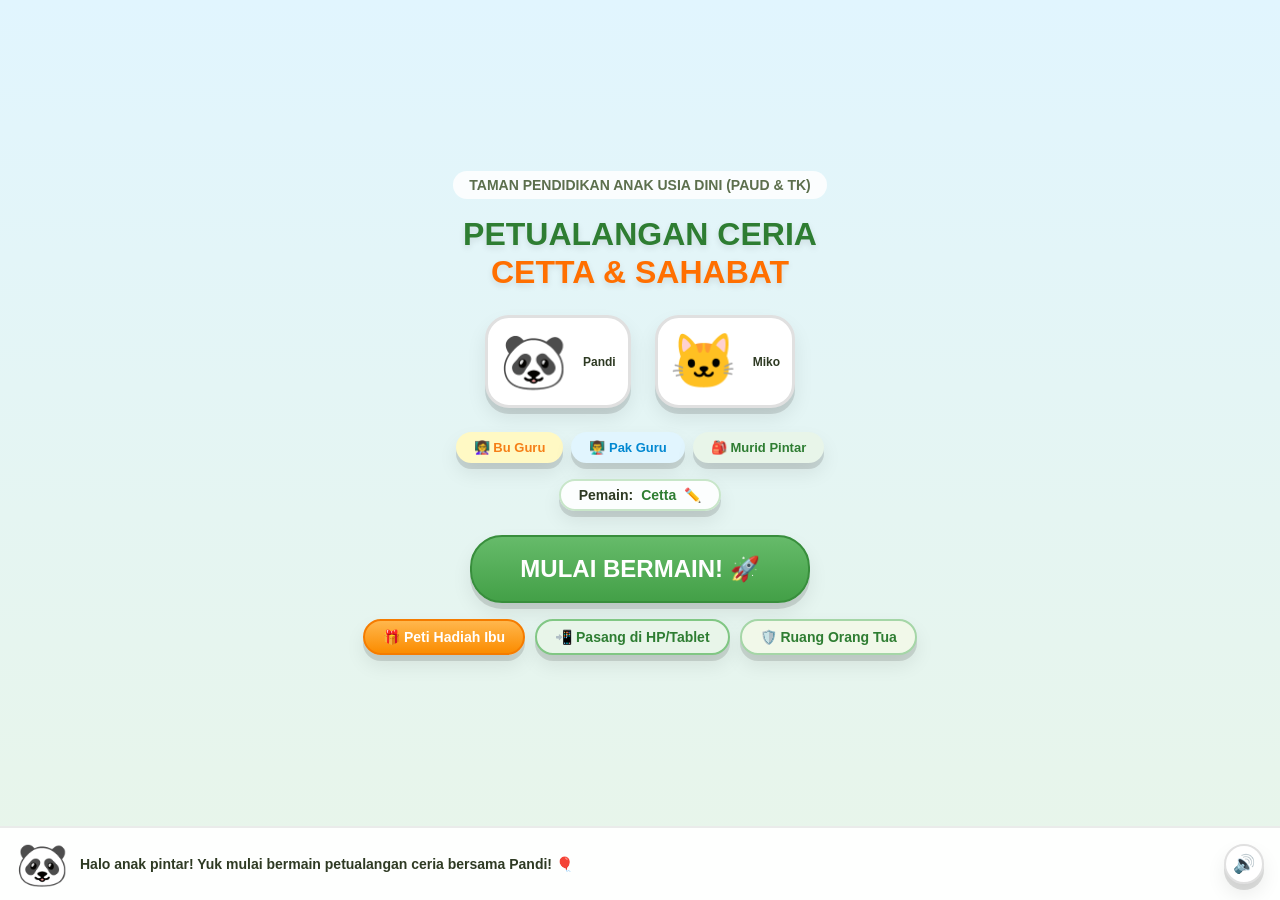
==== commit 7b1b610e: "feat: terapkan Gerbang Orang Tua (Parental Gate), Kebijakan Privasi Ramah Anak, dan Ruang Pengaturan" ====
--- a/GAME_PETUALANGAN_CETTA.html
+++ b/GAME_PETUALANGAN_CETTA.html
@@ -68,13 +68,16 @@
           MULAI BERMAIN! 🚀
         </button>
 
-        <!-- Bottom Action Buttons (Reward + Install) -->
+        <!-- Bottom Action Buttons (Reward + Install + Parental Hub) -->
         <div style="display:flex; gap:10px; flex-wrap:wrap; justify-content:center;">
           <button class="squish-btn btn-reward btn-pill" style="font-size:14px;" onclick="openMotherRewardModal()">
             🎁 Peti Hadiah Ibu
           </button>
           <button id="btn-install-app" class="squish-btn btn-pill" style="font-size:14px; background:#E8F5E9; color:#2E7D32; border:2px solid #81C784;" onclick="triggerAppInstall()">
             📲 Pasang di HP/Tablet
+          </button>
+          <button class="squish-btn btn-pill" style="font-size:14px; background:#F1F8E9; color:#2E7D32; border:2px solid #A5D6A7;" onclick="openParentalHub()">
+            🛡️ Ruang Orang Tua
           </button>
         </div>
       </div>
@@ -123,125 +126,200 @@
         🎯 Janji Ibu: <span id="active-reward-display">🍦 Makan Es Krim Bareng</span>
       </div>
 
+            <!-- Category Filter Tabs (Zona Petualangan) -->
+      <div class="zone-tab-bar">
+        <button class="squish-btn zone-tab-btn active" data-zone-target="all" onclick="filterMapZone('all', this)">
+          🌟 Semua <span class="zone-count-badge">27</span>
+        </button>
+        <button class="squish-btn zone-tab-btn" data-zone-target="belajar" onclick="filterMapZone('belajar', this)">
+          📚 Belajar <span class="zone-count-badge">8</span>
+        </button>
+        <button class="squish-btn zone-tab-btn" data-zone-target="game" onclick="filterMapZone('game', this)">
+          🎮 Game Seru <span class="zone-count-badge">8</span>
+        </button>
+        <button class="squish-btn zone-tab-btn" data-zone-target="kreatif" onclick="filterMapZone('kreatif', this)">
+          🎨 Seni & Cerita <span class="zone-count-badge">5</span>
+        </button>
+        <button class="squish-btn zone-tab-btn" data-zone-target="karakter" onclick="filterMapZone('karakter', this)">
+          🌱 Karakter & Sains <span class="zone-count-badge">6</span>
+        </button>
+      </div>
+
       <!-- Scrollable Wahana Grid -->
       <div class="map-scroll-area">
         <!-- New Wahana: Studio Coretan Ceria (Pra-Menulis) -->
-        <div class="landmark-card" style="background:#FFF9C4; border:2.5px solid #FBC02D;" onclick="startTracingStudio('hujan')">
+        <div class="landmark-card" data-zone="kreatif" style="background:#FFF9C4; border:2.5px solid #FBC02D;" onclick="startTracingStudio('hujan')">
           <div class="landmark-icon">✍️</div>
           <div class="landmark-title" style="color:#E65100;">Studio Coretan</div>
           <div class="landmark-count" style="color:#F57F17;">Pra-Tulis & Gambar</div>
         </div>
 
         <!-- New Wahana: Studio Musik Xilofon Pelangi -->
-        <div class="landmark-card" style="background:#FFF3E0; border:2.5px solid #FF9800;" onclick="openMusicStudio()">
+        <div class="landmark-card" data-zone="kreatif" style="background:#FFF3E0; border:2.5px solid #FF9800;" onclick="openMusicStudio()">
           <div class="landmark-icon">🎵</div>
           <div class="landmark-title" style="color:#E65100;">Xilofon Musik</div>
           <div class="landmark-count" style="color:#F57C00;">Lagu Anak & Do-Re-Mi</div>
         </div>
 
         <!-- New Wahana: Bina Diri Sehat (Gigi & Sabun Busa) -->
-        <div class="landmark-card" style="background:#E0F2F1; border:2.5px solid #00897B;" onclick="openHabitsStudio()">
+        <div class="landmark-card" data-zone="karakter" style="background:#E0F2F1; border:2.5px solid #00897B;" onclick="openHabitsStudio()">
           <div class="landmark-icon">🪥</div>
           <div class="landmark-title" style="color:#00695C;">Bina Diri Sehat</div>
           <div class="landmark-count" style="color:#00796B;">Sikat Gigi & Balon Busa</div>
         </div>
 
         <!-- New Wahana: Kebun Impian Cetta (Habitat Bintang) -->
-        <div class="landmark-card" style="background:#E8F5E9; border:2.5px solid #4CAF50;" onclick="openGardenScene()">
+        <div class="landmark-card" data-zone="karakter" style="background:#E8F5E9; border:2.5px solid #4CAF50;" onclick="openGardenScene()">
           <div class="landmark-icon">🌸</div>
           <div class="landmark-title" style="color:#2E7D32;">Kebun Impian</div>
           <div class="landmark-count" style="color:#388E3C;">Bunga, Kelinci & Kolam</div>
         </div>
 
         <!-- New Wahana: Lembar Mewarnai Siap Cetak -->
-        <div class="landmark-card" style="background:#FFF8E1; border:2.5px solid #FFB300;" onclick="openPrintSheetsModal()">
+        <div class="landmark-card" data-zone="kreatif" style="background:#FFF8E1; border:2.5px solid #FFB300;" onclick="openPrintSheetsModal()">
           <div class="landmark-icon">🖨️</div>
           <div class="landmark-title" style="color:#E65100;">Cetak Gambar</div>
           <div class="landmark-count" style="color:#F57C00;">Mewarnai Krayon Asli</div>
         </div>
 
         <!-- New Wahana: Dapur Tambah Kurang (Matematika Konkret) -->
-        <div class="landmark-card" style="background:#FFF9C4; border:2.5px solid #FBC02D;" onclick="openMathOpsStudio()">
+        <div class="landmark-card" data-zone="belajar" style="background:#FFF9C4; border:2.5px solid #FBC02D;" onclick="openMathOpsStudio()">
           <div class="landmark-icon">➕➖</div>
           <div class="landmark-title" style="color:#E65100;">Tambah Kurang</div>
           <div class="landmark-count" style="color:#F57F17;">Buah & Donat Lezat</div>
         </div>
 
         <!-- New Wahana: Jam Dinding Kukuk (Membaca Jam & Rutinitas) -->
-        <div class="landmark-card" style="background:#E8EAF6; border:2.5px solid #5C6BC0;" onclick="openClockStudio()">
+        <div class="landmark-card" data-zone="belajar" style="background:#E8EAF6; border:2.5px solid #5C6BC0;" onclick="openClockStudio()">
           <div class="landmark-icon">⏰</div>
           <div class="landmark-title" style="color:#283593;">Jam Dinding</div>
           <div class="landmark-count" style="color:#3949AB;">Kukuk & Rutinitas</div>
         </div>
 
+        <!-- New Wahana: Halo English (Kosa Kata Dwibahasa ID/EN) -->
+        <div class="landmark-card" data-zone="belajar" style="background:#E3F2FD; border:2.5px solid #2196F3;" onclick="openEnglishStudio()">
+          <div class="landmark-icon">🇬🇧</div>
+          <div class="landmark-title" style="color:#1565C0;">Halo English</div>
+          <div class="landmark-count" style="color:#1976D2;">Kosa Kata Cilik</div>
+        </div>
+
+        <!-- New Wahana: Lab Sains Cilik (Terapung atau Tenggelam) -->
+        <div class="landmark-card" data-zone="karakter" style="background:#E0F7FA; border:2.5px solid #00ACC1;" onclick="openScienceStudio()">
+          <div class="landmark-icon">🌊</div>
+          <div class="landmark-title" style="color:#00838F;">Lab Sains Air</div>
+          <div class="landmark-count" style="color:#0097A7;">Terapung / Tenggelam</div>
+        </div>
+
+        <!-- New Wahana: Cermin Emosi & 3 Kata Ajaib -->
+        <div class="landmark-card" data-zone="karakter" style="background:#FFF3E0; border:2.5px solid #FF9800;" onclick="openEmpathyStudio()">
+          <div class="landmark-icon">❤️</div>
+          <div class="landmark-title" style="color:#E65100;">Cermin Emosi</div>
+          <div class="landmark-count" style="color:#F57C00;">Perasaan & 3 Kata Ajaib</div>
+        </div>
+
+        <!-- New Wahana: Puzzle Potongan Gambar Ceria -->
+        <div class="landmark-card" data-zone="game" style="background:#F3E5F5; border:2.5px solid #AB47BC;" onclick="openPuzzleStudio()">
+          <div class="landmark-icon">🧩</div>
+          <div class="landmark-title" style="color:#6A1B9A;">Puzzle Ceria</div>
+          <div class="landmark-count" style="color:#7B1FA2;">4 Keping Gambar</div>
+        </div>
+
+        <!-- New Wahana: Arena XOX Cetta (Tic-Tac-Toe) -->
+        <div class="landmark-card" data-zone="game" style="background:#FFF8E1; border:2.5px solid #FFA000;" onclick="openXoxStudio()">
+          <div class="landmark-icon">⭕❌</div>
+          <div class="landmark-title" style="color:#E65100;">Arena XOX</div>
+          <div class="landmark-count" style="color:#F57C00;">Tic-Tac-Toe & Bot</div>
+        </div>
+
+        <!-- New Wahana: Kartu Ingatan Ajaib (Memory Match) -->
+        <div class="landmark-card" data-zone="game" style="background:#FFF3E0; border:2.5px solid #FF9800;" onclick="openMemoryStudio()">
+          <div class="landmark-icon">🎴</div>
+          <div class="landmark-title" style="color:#E65100;">Kartu Ingatan</div>
+          <div class="landmark-count" style="color:#F57C00;">Cari Pasangan Kembar</div>
+        </div>
+
+        <!-- New Wahana: Tangkap Buah Jatuh (Fruit Catcher) -->
+        <div class="landmark-card" data-zone="game" style="background:#E8F5E9; border:2.5px solid #4CAF50;" onclick="openCatcherStudio()">
+          <div class="landmark-icon">🧺🍎</div>
+          <div class="landmark-title" style="color:#2E7D32;">Tangkap Buah</div>
+          <div class="landmark-count" style="color:#388E3C;">Keranjang Panen</div>
+        </div>
+
+        <!-- New Wahana: Detektif Cilik (Hidden Objects) -->
+        <div class="landmark-card" data-zone="game" style="background:#E1F5FE; border:2.5px solid #03A9F4;" onclick="openDetectiveStudio()">
+          <div class="landmark-icon">🔍✨</div>
+          <div class="landmark-title" style="color:#0277BD;">Detektif Cilik</div>
+          <div class="landmark-count" style="color:#0288D1;">Cari Benda Sembunyi</div>
+        </div>
+
         <!-- New Wahana: Dongeng Kiko Sahabat Alam -->
-        <div class="landmark-card" style="background:#E1F5FE; border:2.5px solid #29B6F6;" onclick="startStoryBook()">
+        <div class="landmark-card" data-zone="kreatif" style="background:#E1F5FE; border:2.5px solid #29B6F6;" onclick="startStoryBook()">
           <div class="landmark-icon">🌧️</div>
           <div class="landmark-title" style="color:#0277BD;">Dongeng Kiko</div>
           <div class="landmark-count" style="color:#0288D1;">Sahabat Alam</div>
         </div>
 
-        <div class="landmark-card" onclick="startWahana('huruf', 'Kebun Huruf Fonik')">
+        <div class="landmark-card" data-zone="belajar" onclick="startWahana('huruf', 'Kebun Huruf Fonik')">
           <div class="landmark-icon">🔤</div>
           <div class="landmark-title">Huruf Fonik</div>
           <div class="landmark-count">A-Z Balon</div>
         </div>
 
-        <div class="landmark-card" onclick="startWahana('suku', 'Kereta Suku Kata')">
+        <div class="landmark-card" data-zone="belajar" onclick="startWahana('suku', 'Kereta Suku Kata')">
           <div class="landmark-icon">🚂</div>
           <div class="landmark-title">Suku Kata</div>
           <div class="landmark-count">10 Level SAS</div>
         </div>
 
-        <div class="landmark-card" onclick="startWahana('hitung', 'Pohon Berhitung')">
+        <div class="landmark-card" data-zone="belajar" onclick="startWahana('hitung', 'Pohon Berhitung')">
           <div class="landmark-icon">🍎</div>
           <div class="landmark-title">Pohon Hitung</div>
           <div class="landmark-count">50 Soal Apel</div>
         </div>
 
-        <div class="landmark-card" onclick="startWahana('warna', 'Istana Warna Soft')">
+        <div class="landmark-card" data-zone="kreatif" onclick="startWahana('warna', 'Istana Warna Soft')">
           <div class="landmark-icon">🎨</div>
           <div class="landmark-title">Warna Soft</div>
           <div class="landmark-count">16 Warna</div>
         </div>
 
-        <div class="landmark-card" onclick="startWahana('bentuk', 'Bentuk Geometri')">
+        <div class="landmark-card" data-zone="belajar" onclick="startWahana('bentuk', 'Bentuk Geometri')">
           <div class="landmark-icon">📐</div>
           <div class="landmark-title">Bentuk Kue</div>
           <div class="landmark-count">7 Bentuk</div>
         </div>
 
-        <div class="landmark-card" onclick="startWahana('hewan', 'Kebun Sahabat Hewan')">
+        <div class="landmark-card" data-zone="game" onclick="startWahana('hewan', 'Kebun Sahabat Hewan')">
           <div class="landmark-icon">🦁</div>
           <div class="landmark-title">Tebak Hewan</div>
           <div class="landmark-count">45 Suara</div>
         </div>
 
-        <div class="landmark-card" onclick="startWahana('makan', 'Dapur Hewan Makan Apa')">
+        <div class="landmark-card" data-zone="game" onclick="startWahana('makan', 'Dapur Hewan Makan Apa')">
           <div class="landmark-icon">🥕</div>
           <div class="landmark-title">Makan Apa?</div>
           <div class="landmark-count">10 Hewan</div>
         </div>
 
-        <div class="landmark-card" onclick="startWahana('kendaraan', 'Terminal Kendaraan')">
+        <div class="landmark-card" data-zone="game" onclick="startWahana('kendaraan', 'Terminal Kendaraan')">
           <div class="landmark-icon">✈️</div>
           <div class="landmark-title">Kendaraan</div>
           <div class="landmark-count">Darat & Udara</div>
         </div>
 
-        <div class="landmark-card" onclick="startWahana('sayur', 'Sahabat Sayur Sehat')">
+        <div class="landmark-card" data-zone="karakter" onclick="startWahana('sayur', 'Sahabat Sayur Sehat')">
           <div class="landmark-icon">🥦</div>
           <div class="landmark-title">Sayur Sehat</div>
           <div class="landmark-count">Pasar Cilik</div>
         </div>
 
-        <div class="landmark-card" onclick="startWahana('islam', 'Bintang Islam Ceria')">
+        <div class="landmark-card" data-zone="karakter" onclick="startWahana('islam', 'Bintang Islam Ceria')">
           <div class="landmark-icon">🕌</div>
           <div class="landmark-title">Islam Ceria</div>
           <div class="landmark-count">Rukun & Doa</div>
         </div>
 
-        <div class="landmark-card" onclick="startWahana('langit', 'Teropong Benda Langit')">
+        <div class="landmark-card" data-zone="belajar" onclick="startWahana('langit', 'Teropong Benda Langit')">
           <div class="landmark-icon">🌙</div>
           <div class="landmark-title">Benda Langit</div>
           <div class="landmark-count">Siang & Malam</div>
@@ -610,6 +688,190 @@
       <div style="padding:10px 16px 20px; flex:1; display:flex; flex-direction:column; overflow-y:auto; -webkit-overflow-scrolling:touch;">
         <div id="clock-stage-container">
           <!-- Dynamically populated by js/clock.js -->
+        </div>
+      </div>
+    </div>
+
+    <!-- ======================================================= -->
+    <!-- SCENE 13: POJOK HALO ENGLISH (BILINGUAL ID/EN)          -->
+    <!-- ======================================================= -->
+    <div id="scene-english" class="scene-view" style="background:#E3F2FD;">
+      <div class="game-header" style="background:rgba(227,242,253,0.95); border-color:rgba(0,0,0,0.06);">
+        <div class="header-left">
+          <button class="squish-btn btn-icon" onclick="exitEnglishToMap()" title="Kembali ke Peta">🗺️</button>
+          <span style="font-weight:800; font-size:16px; color:#1565C0;">🇬🇧 Halo English</span>
+        </div>
+        <div class="header-right">
+          <div class="squish-btn btn-star-badge" onclick="openProfileProgressModal()" title="Buka Rapor Progres">
+            ⭐ <span class="hud-stars-clone">18</span>
+          </div>
+        </div>
+      </div>
+
+      <div style="padding:10px 16px 20px; flex:1; display:flex; flex-direction:column; overflow-y:auto; -webkit-overflow-scrolling:touch;">
+        <div id="english-stage-container">
+          <!-- Dynamically populated by js/english.js -->
+        </div>
+      </div>
+    </div>
+
+    <!-- ======================================================= -->
+    <!-- SCENE 14: LAB SAINS CILIK (TERAPUNG ATAU TENGGELAM)     -->
+    <!-- ======================================================= -->
+    <div id="scene-science" class="scene-view" style="background:#E0F7FA;">
+      <div class="game-header" style="background:rgba(224,247,250,0.95); border-color:rgba(0,0,0,0.06);">
+        <div class="header-left">
+          <button class="squish-btn btn-icon" onclick="exitScienceToMap()" title="Kembali ke Peta">🗺️</button>
+          <span style="font-weight:800; font-size:16px; color:#00838F;">🌊 Lab Sains Air</span>
+        </div>
+        <div class="header-right">
+          <div class="squish-btn btn-star-badge" onclick="openProfileProgressModal()" title="Buka Rapor Progres">
+            ⭐ <span class="hud-stars-clone">18</span>
+          </div>
+        </div>
+      </div>
+
+      <div style="padding:10px 16px 20px; flex:1; display:flex; flex-direction:column; overflow-y:auto; -webkit-overflow-scrolling:touch;">
+        <div id="science-stage-container">
+          <!-- Dynamically populated by js/science.js -->
+        </div>
+      </div>
+    </div>
+
+    <!-- ======================================================= -->
+    <!-- SCENE 15: CERMIN EMOSI & 3 KATA AJAIB                   -->
+    <!-- ======================================================= -->
+    <div id="scene-empathy" class="scene-view" style="background:#FFF8E1;">
+      <div class="game-header" style="background:rgba(255,248,225,0.95); border-color:rgba(0,0,0,0.06);">
+        <div class="header-left">
+          <button class="squish-btn btn-icon" onclick="exitEmpathyToMap()" title="Kembali ke Peta">🗺️</button>
+          <span style="font-weight:800; font-size:16px; color:#E65100;">❤️ Cermin Emosi</span>
+        </div>
+        <div class="header-right">
+          <div class="squish-btn btn-star-badge" onclick="openProfileProgressModal()" title="Buka Rapor Progres">
+            ⭐ <span class="hud-stars-clone">18</span>
+          </div>
+        </div>
+      </div>
+
+      <div style="padding:10px 16px 20px; flex:1; display:flex; flex-direction:column; overflow-y:auto; -webkit-overflow-scrolling:touch;">
+        <div id="empathy-stage-container">
+          <!-- Dynamically populated by js/empathy.js -->
+        </div>
+      </div>
+    </div>
+
+    <!-- ======================================================= -->
+    <!-- SCENE 16: PUZZLE POTONGAN GAMBAR CERIA                  -->
+    <!-- ======================================================= -->
+    <div id="scene-puzzle" class="scene-view" style="background:#F3E5F5;">
+      <div class="game-header" style="background:rgba(243,229,245,0.95); border-color:rgba(0,0,0,0.06);">
+        <div class="header-left">
+          <button class="squish-btn btn-icon" onclick="exitPuzzleToMap()" title="Kembali ke Peta">🗺️</button>
+          <span style="font-weight:800; font-size:16px; color:#6A1B9A;">🧩 Puzzle Ceria</span>
+        </div>
+        <div class="header-right">
+          <div class="squish-btn btn-star-badge" onclick="openProfileProgressModal()" title="Buka Rapor Progres">
+            ⭐ <span class="hud-stars-clone">18</span>
+          </div>
+        </div>
+      </div>
+
+      <div style="padding:10px 16px 20px; flex:1; display:flex; flex-direction:column; overflow-y:auto; -webkit-overflow-scrolling:touch;">
+        <div id="puzzle-stage-container">
+          <!-- Dynamically populated by js/puzzle.js -->
+        </div>
+      </div>
+    </div>
+
+    <!-- ======================================================= -->
+    <!-- SCENE 17: ARENA XOX CETTA (TIC-TAC-TOE & STRATEGI)      -->
+    <!-- ======================================================= -->
+    <div id="scene-xox" class="scene-view" style="background:#FFF9C4;">
+      <div class="game-header" style="background:rgba(255,249,196,0.95); border-color:rgba(0,0,0,0.06);">
+        <div class="header-left">
+          <button class="squish-btn btn-icon" onclick="exitXoxToMap()" title="Kembali ke Peta">🗺️</button>
+          <span style="font-weight:800; font-size:16px; color:#E65100;">⭕❌ Arena XOX Cetta</span>
+        </div>
+        <div class="header-right">
+          <div class="squish-btn btn-star-badge" onclick="openProfileProgressModal()" title="Buka Rapor Progres">
+            ⭐ <span class="hud-stars-clone">18</span>
+          </div>
+        </div>
+      </div>
+
+      <div style="padding:10px 16px 20px; flex:1; display:flex; flex-direction:column; overflow-y:auto; -webkit-overflow-scrolling:touch;">
+        <div id="xox-stage-container">
+          <!-- Dynamically populated by js/xox.js -->
+        </div>
+      </div>
+    </div>
+
+    <!-- ======================================================= -->
+    <!-- SCENE 18: KARTU INGATAN AJAIB (MEMORY MATCH)            -->
+    <!-- ======================================================= -->
+    <div id="scene-memory" class="scene-view" style="background:#FFF3E0;">
+      <div class="game-header" style="background:rgba(255,243,224,0.95); border-color:rgba(0,0,0,0.06);">
+        <div class="header-left">
+          <button class="squish-btn btn-icon" onclick="exitMemoryToMap()" title="Kembali ke Peta">🗺️</button>
+          <span style="font-weight:800; font-size:16px; color:#E65100;">🎴 Kartu Ingatan Ajaib</span>
+        </div>
+        <div class="header-right">
+          <div class="squish-btn btn-star-badge" onclick="openProfileProgressModal()" title="Buka Rapor Progres">
+            ⭐ <span class="hud-stars-clone">18</span>
+          </div>
+        </div>
+      </div>
+
+      <div style="padding:10px 16px 20px; flex:1; display:flex; flex-direction:column; overflow-y:auto; -webkit-overflow-scrolling:touch;">
+        <div id="memory-stage-container">
+          <!-- Dynamically populated by js/memory.js -->
+        </div>
+      </div>
+    </div>
+
+    <!-- ======================================================= -->
+    <!-- SCENE 19: TANGKAP BUAH JATUH (FRUIT CATCHER)            -->
+    <!-- ======================================================= -->
+    <div id="scene-catcher" class="scene-view" style="background:#E8F5E9;">
+      <div class="game-header" style="background:rgba(232,245,233,0.95); border-color:rgba(0,0,0,0.06);">
+        <div class="header-left">
+          <button class="squish-btn btn-icon" onclick="exitCatcherToMap()" title="Kembali ke Peta">🗺️</button>
+          <span style="font-weight:800; font-size:16px; color:#2E7D32;">🧺 Tangkap Buah Jatuh</span>
+        </div>
+        <div class="header-right">
+          <div class="squish-btn btn-star-badge" onclick="openProfileProgressModal()" title="Buka Rapor Progres">
+            ⭐ <span class="hud-stars-clone">18</span>
+          </div>
+        </div>
+      </div>
+
+      <div style="padding:10px 16px 20px; flex:1; display:flex; flex-direction:column; overflow-y:auto; -webkit-overflow-scrolling:touch;">
+        <div id="catcher-stage-container">
+          <!-- Dynamically populated by js/catcher.js -->
+        </div>
+      </div>
+    </div>
+
+    <!-- ======================================================= -->
+    <!-- SCENE 20: DETEKTIF CILIK (HIDDEN OBJECTS)               -->
+    <!-- ======================================================= -->
+    <div id="scene-detective" class="scene-view" style="background:#E1F5FE;">
+      <div class="game-header" style="background:rgba(225,245,254,0.95); border-color:rgba(0,0,0,0.06);">
+        <div class="header-left">
+          <button class="squish-btn btn-icon" onclick="exitDetectiveToMap()" title="Kembali ke Peta">🗺️</button>
+          <span style="font-weight:800; font-size:16px; color:#0277BD;">🔍 Detektif Cilik</span>
+        </div>
+        <div class="header-right">
+          <div class="squish-btn btn-star-badge" onclick="openProfileProgressModal()" title="Buka Rapor Progres">
+            ⭐ <span class="hud-stars-clone">18</span>
+          </div>
+        </div>
+      </div>
+
+      <div style="padding:10px 16px 20px; flex:1; display:flex; flex-direction:column; overflow-y:auto; -webkit-overflow-scrolling:touch;">
+        <div id="detective-stage-container">
+          <!-- Dynamically populated by js/detective.js -->
         </div>
       </div>
     </div>
@@ -792,6 +1054,16 @@
           </button>
         </div>
 
+        <!-- Parental & Privacy Links -->
+        <div style="margin-top:12px; padding-top:10px; border-top:1px dashed #E0E0E0; display:flex; justify-content:center; gap:8px; flex-wrap:wrap;">
+          <button class="squish-btn" style="background:#F1F8E9; color:#2E7D32; font-size:11px; font-weight:800; padding:6px 12px; border-radius:14px; border:1px solid #A5D6A7;" onclick="openParentPrivacyModal()">
+            🔒 Privasi & Keamanan Anak
+          </button>
+          <button class="squish-btn" style="background:#FFEBEE; color:#C62828; font-size:11px; font-weight:800; padding:6px 12px; border-radius:14px; border:1px solid #EF9A9A;" onclick="confirmResetAllData()">
+            🗑️ Reset Progres
+          </button>
+        </div>
+
       </div>
     </div>
 
@@ -902,28 +1174,194 @@
       </div>
     </div>
 
+    <!-- ======================================================= -->
+    <!-- MODAL: GERBANG ORANG TUA (PARENTAL GATE)                -->
+    <!-- ======================================================= -->
+    <div id="modal-parental-gate" class="game-modal-overlay" style="display:none;" onclick="if(event.target === this) closeParentalGate()">
+      <div class="parent-gate-card">
+        <button onclick="closeParentalGate()" style="position:absolute; top:12px; right:12px; width:34px; height:34px; border-radius:50%; background:#FF5252; color:#FFF; font-size:16px; font-weight:900; border:none; cursor:pointer;">✕</button>
+
+        <div style="font-size:36px; margin-bottom:4px;">🛡️</div>
+        <div id="parent-gate-title" style="font-size:17px; font-weight:900; color:#2E7D32; margin-bottom:4px;">Area Khusus Orang Tua</div>
+        <div style="font-size:13px; color:#546E7A; margin-bottom:14px; line-height:1.4;">
+          Untuk memastikan Anda adalah Ayah/Bunda, silakan pilih jawaban hitung berikut:
+        </div>
+
+        <!-- Question Prompt -->
+        <div id="parent-gate-question" style="background:#E8F5E9; border:2.5px solid #81C784; border-radius:18px; padding:12px; font-size:28px; font-weight:900; color:#1B5E20; margin-bottom:14px; letter-spacing:1px;">
+          7 + 5 = ?
+        </div>
+
+        <!-- 3 Choices -->
+        <div id="parent-gate-choices" style="display:flex; gap:10px; margin-bottom:14px;">
+          <!-- Dynamically populated by js/parental-gate.js -->
+        </div>
+
+        <div id="parent-gate-error" style="display:none; color:#C62828; font-size:12px; font-weight:800; margin-bottom:10px;">
+          Jawaban belum tepat. Coba soal baru ya!
+        </div>
+
+        <!-- Alternative Hold-to-Unlock for busy parents -->
+        <div style="border-top:1.5px dashed #CFD8DC; padding-top:12px; margin-top:6px;">
+          <button class="parent-hold-btn" 
+                  onmousedown="startHoldGate()" onmouseup="cancelHoldGate()" onmouseleave="cancelHoldGate()"
+                  ontouchstart="startHoldGate()" ontouchend="cancelHoldGate()">
+            <div id="parent-gate-hold-bar" class="parent-hold-progress"></div>
+            👆 Atau Sentuh & Tahan Di Sini (3 Detik)
+          </button>
+        </div>
+      </div>
+    </div>
+
+    <!-- ======================================================= -->
+    <!-- MODAL: RUANG ORANG TUA (PARENTAL HUB)                   -->
+    <!-- ======================================================= -->
+    <div id="modal-parental-hub" class="game-modal-overlay" style="display:none;" onclick="if(event.target === this) closeParentalHub()">
+      <div class="game-modal-card" style="max-width:420px; padding:20px; text-align:left;">
+        <div style="display:flex; justify-content:space-between; align-items:center; margin-bottom:14px;">
+          <div style="display:flex; align-items:center; gap:8px;">
+            <span style="font-size:28px;">🛡️</span>
+            <div>
+              <div style="font-size:18px; font-weight:900; color:#2E7D32;">Ruang Orang Tua</div>
+              <div style="font-size:12px; color:#558B2F;">Pengaturan, Privasi & Keselamatan Anak</div>
+            </div>
+          </div>
+          <button class="squish-btn btn-icon" style="width:34px; height:34px; font-size:16px;" onclick="closeParentalHub()">✕</button>
+        </div>
+
+        <div style="display:flex; flex-direction:column; gap:10px; margin-bottom:16px;">
+          <!-- Menu 1: Sayang Mata -->
+          <div class="squish-btn" style="background:#E8F5E9; border:2px solid #81C784; border-radius:18px; padding:12px 14px; display:flex; align-items:center; justify-content:space-between; cursor:pointer;" onclick="closeParentalHub(); openScreenTimeModalActual();">
+            <div style="display:flex; align-items:center; gap:10px;">
+              <span style="font-size:24px;">👁️</span>
+              <div>
+                <div style="font-size:14px; font-weight:800; color:#2E7D32;">Batas Waktu Layar (Sayang Mata)</div>
+                <div style="font-size:11px; color:#558B2F;">Atur jeda istirahat mata setelah bermain</div>
+              </div>
+            </div>
+            <span style="font-size:16px; color:#2E7D32;">➔</span>
+          </div>
+
+          <!-- Menu 2: Jaminan Privasi -->
+          <div class="squish-btn" style="background:#E1F5FE; border:2px solid #81D4FA; border-radius:18px; padding:12px 14px; display:flex; align-items:center; justify-content:space-between; cursor:pointer;" onclick="closeParentalHub(); openParentPrivacyModal();">
+            <div style="display:flex; align-items:center; gap:10px;">
+              <span style="font-size:24px;">🔒</span>
+              <div>
+                <div style="font-size:14px; font-weight:800; color:#0277BD;">Jaminan Privasi & Tanpa Iklan</div>
+                <div style="font-size:11px; color:#0288D1;">100% Offline, tanpa pelacak pihak ketiga</div>
+              </div>
+            </div>
+            <span style="font-size:16px; color:#0288D1;">➔</span>
+          </div>
+
+          <!-- Menu 3: Cetak Lembar Mewarnai -->
+          <div class="squish-btn" style="background:#FFF8E1; border:2px solid #FFD54F; border-radius:18px; padding:12px 14px; display:flex; align-items:center; justify-content:space-between; cursor:pointer;" onclick="closeParentalHub(); openPrintSheetsModal();">
+            <div style="display:flex; align-items:center; gap:10px;">
+              <span style="font-size:24px;">🖨️</span>
+              <div>
+                <div style="font-size:14px; font-weight:800; color:#E65100;">Cetak Lembar Mewarnai Fisik</div>
+                <div style="font-size:11px; color:#F57C00;">Cetak PDF untuk mewarnai dengan krayon asli</div>
+              </div>
+            </div>
+            <span style="font-size:16px; color:#E65100;">➔</span>
+          </div>
+
+          <!-- Menu 4: Reset Progres Bersih -->
+          <div class="squish-btn" style="background:#FFEBEE; border:2px solid #EF9A9A; border-radius:18px; padding:12px 14px; display:flex; align-items:center; justify-content:space-between; cursor:pointer;" onclick="closeParentalHub(); confirmResetAllData();">
+            <div style="display:flex; align-items:center; gap:10px;">
+              <span style="font-size:24px;">🗑️</span>
+              <div>
+                <div style="font-size:14px; font-weight:800; color:#C62828;">Atur Ulang / Reset Data Bermain</div>
+                <div style="font-size:11px; color:#E53935;">Mulai dari awal dengan profil bersih</div>
+              </div>
+            </div>
+            <span style="font-size:16px; color:#C62828;">➔</span>
+          </div>
+        </div>
+
+        <button class="squish-btn btn-primary btn-pill" style="width:100%; font-size:13px; padding:10px 0; background:#455A64; border-color:#263238;" onclick="closeParentalHub()">
+          Kembali ke Permainan 👍
+        </button>
+      </div>
+    </div>
+
+    <!-- ======================================================= -->
+    <!-- MODAL: KEBIJAKAN PRIVASI & KESELAMATAN ANAK             -->
+    <!-- ======================================================= -->
+    <div id="modal-parent-privacy" class="game-modal-overlay" style="display:none;" onclick="if(event.target === this) closeParentPrivacyModal()">
+      <div class="game-modal-card" style="max-width:440px; padding:20px; text-align:left; max-height:85vh; overflow-y:auto; -webkit-overflow-scrolling:touch;">
+        <div style="display:flex; justify-content:space-between; align-items:center; margin-bottom:12px;">
+          <div style="display:flex; align-items:center; gap:8px;">
+            <span style="font-size:28px;">🔒</span>
+            <div>
+              <div style="font-size:18px; font-weight:900; color:#0277BD;">Privasi & Keselamatan Anak</div>
+              <div style="font-size:11px; color:#546E7A;">Prinsip Ramah & Transparan untuk Orang Tua</div>
+            </div>
+          </div>
+          <button class="squish-btn btn-icon" style="width:34px; height:34px; font-size:16px;" onclick="closeParentPrivacyModal()">✕</button>
+        </div>
+
+        <div style="display:flex; flex-direction:column; gap:12px; font-size:13px; color:#37474F; line-height:1.5;">
+          <div style="background:#E8F5E9; border-radius:16px; padding:12px; border:1.5px solid #A5D6A7;">
+            <div style="font-weight:900; color:#2E7D32; margin-bottom:3px;">🛡️ 1. Bebas Iklan & Bebas Pembelian (Nol IAP)</div>
+            <div>Aplikasi ini 100% gratis, tanpa iklan komersial, tanpa tautan tersembunyi, dan tanpa transaksi uang virtual atau kotak undian yang mengecoh anak.</div>
+          </div>
+
+          <div style="background:#E1F5FE; border-radius:16px; padding:12px; border:1.5px solid #81D4FA;">
+            <div style="font-weight:900; color:#0277BD; margin-bottom:3px;">📵 2. 100% Offline & Data Lokal di HP</div>
+            <div>Seluruh bintang, kemajuan wahana, dan nama panggilan anak disimpan murni di memori HP Anda (localStorage). Tidak ada data anak yang dikirimkan ke server luar.</div>
+          </div>
+
+          <div style="background:#FFF9C4; border-radius:16px; padding:12px; border:1.5px solid #FFE082;">
+            <div style="font-weight:900; color:#E65100; margin-bottom:3px;">🚫 3. Tanpa Pelacak & Tanpa Akun</div>
+            <div>Kami tidak mengumpulkan nama asli lengkap, nomor telepon, alamat, lokasi GPS, kamera, mikrofon, atau pengenal perangkat iklan.</div>
+          </div>
+
+          <div style="background:#F3E5F5; border-radius:16px; padding:12px; border:1.5px solid #CE93D8;">
+            <div style="font-weight:900; color:#6A1B9A; margin-bottom:3px;">🌱 4. Bermain Tenang & Tanpa Tekanan</div>
+            <div>Tidak ada batas waktu panik atau layar 'Game Over' yang menakutkan. Kesalahan dianggap sebagai proses belajar ('Ayo coba lagi!') dan dilengkapi fitur Pengingat Sayang Mata.</div>
+          </div>
+        </div>
+
+        <div style="margin-top:16px; text-align:center;">
+          <button class="squish-btn btn-primary btn-pill" style="font-size:13px; padding:10px 24px; background:#0288D1; border-color:#01579B;" onclick="closeParentPrivacyModal()">
+            Saya Mengerti, Terima Kasih 👍
+          </button>
+        </div>
+      </div>
+    </div>
+
   </div>
 
   <!-- Dedicated Print Target Paper (Displayed only during window.print) -->
   <div id="print-target-paper"></div>
 
   <!-- JavaScript Modular Scripts with Cache-Buster -->
-  <script src="js/data.js?v=10.0"></script>
-  <script src="js/audio.js?v=10.0"></script>
-  <script src="js/state.js?v=10.0"></script>
-  <script src="js/profile.js?v=10.0"></script>
-  <script src="js/stages.js?v=10.0"></script>
-  <script src="js/arena.js?v=10.0"></script>
-  <script src="js/tracing.js?v=10.0"></script>
-  <script src="js/story.js?v=10.0"></script>
-  <script src="js/music.js?v=10.0"></script>
-  <script src="js/habits.js?v=10.0"></script>
-  <script src="js/garden.js?v=10.0"></script>
-  <script src="js/print-sheet.js?v=10.0"></script>
-  <script src="js/screentime.js?v=10.0"></script>
-  <script src="js/math-ops.js?v=10.0"></script>
-  <script src="js/clock.js?v=10.0"></script>
-  <script src="js/app.js?v=10.0"></script>
+  <script src="js/data.js?v=15.0"></script>
+  <script src="js/audio.js?v=15.0"></script>
+  <script src="js/state.js?v=15.0"></script>
+  <script src="js/profile.js?v=15.0"></script>
+  <script src="js/parental-gate.js?v=15.0"></script>
+  <script src="js/stages.js?v=15.0"></script>
+  <script src="js/arena.js?v=15.0"></script>
+  <script src="js/tracing.js?v=15.0"></script>
+  <script src="js/story.js?v=15.0"></script>
+  <script src="js/music.js?v=15.0"></script>
+  <script src="js/habits.js?v=15.0"></script>
+  <script src="js/garden.js?v=15.0"></script>
+  <script src="js/print-sheet.js?v=15.0"></script>
+  <script src="js/screentime.js?v=15.0"></script>
+  <script src="js/math-ops.js?v=15.0"></script>
+  <script src="js/clock.js?v=15.0"></script>
+  <script src="js/english.js?v=15.0"></script>
+  <script src="js/science.js?v=15.0"></script>
+  <script src="js/empathy.js?v=15.0"></script>
+  <script src="js/puzzle.js?v=15.0"></script>
+  <script src="js/xox.js?v=15.0"></script>
+  <script src="js/memory.js?v=15.0"></script>
+  <script src="js/catcher.js?v=15.0"></script>
+  <script src="js/detective.js?v=15.0"></script>
+  <script src="js/app.js?v=15.0"></script>
 
   <!-- PWA Install & Service Worker Registration Script -->
   <script>
--- a/css/style.css
+++ b/css/style.css
@@ -712,3 +712,245 @@
   border-color: #303F9F;
   box-shadow: 0 4px 10px rgba(63, 81, 181, 0.35);
 }
+
+/* =========================================================
+   HALO ENGLISH, SAINS, EMPATI & PUZZLE
+   ========================================================= */
+.english-tab-btn {
+  padding: 8px 16px;
+  border-radius: 16px;
+  background: #FFF;
+  border: 2px solid #BBDEFB;
+  color: #1565C0;
+  font-size: 13px;
+  font-weight: 800;
+  cursor: pointer;
+}
+.english-tab-btn.tab-active {
+  background: #1976D2;
+  color: #FFF;
+  border-color: #0D47A1;
+  box-shadow: 0 4px 10px rgba(25, 118, 210, 0.35);
+}
+
+.empathy-tab-btn {
+  padding: 8px 16px;
+  border-radius: 16px;
+  background: #FFF;
+  border: 2px solid #FFE082;
+  color: #E65100;
+  font-size: 13px;
+  font-weight: 800;
+  cursor: pointer;
+}
+.empathy-tab-btn.tab-active {
+  background: #FFA000;
+  color: #FFF;
+  border-color: #FF6F00;
+  box-shadow: 0 4px 10px rgba(255, 160, 0, 0.35);
+}
+
+.puzzle-slot {
+  transition: transform 0.15s ease, background-color 0.2s ease;
+}
+.slot-placed {
+  animation: popIn 0.3s ease-out;
+}
+
+/* =========================================================
+   ARENA XOX CETTA (TIC-TAC-TOE)
+   ========================================================= */
+.xox-mode-btn {
+  padding: 6px 12px;
+  border-radius: 14px;
+  background: #FFF;
+  border: 1.5px solid #FFCA28;
+  color: #E65100;
+  font-size: 11px;
+  font-weight: 800;
+  cursor: pointer;
+  white-space: nowrap;
+}
+.xox-mode-btn.mode-active {
+  background: #FF9800;
+  color: #FFF;
+  border-color: #F57C00;
+  box-shadow: 0 3px 8px rgba(255, 152, 0, 0.35);
+}
+
+.xox-cell {
+  transition: transform 0.12s ease, background 0.2s ease, border-color 0.2s ease;
+}
+.xox-cell:active {
+  transform: scale(0.92);
+}
+.xox-cell-win {
+  background: #E8F5E9 !important;
+  border-color: #4CAF50 !important;
+  box-shadow: 0 0 16px rgba(76, 175, 80, 0.6) !important;
+  animation: squishBounce 0.6s infinite alternate ease-in-out !important;
+}
+
+/* ========================================================= */
+/* MINI-GAMES: KARTU INGATAN, TANGKAP BUAH & DETEKTIF CILIK  */
+/* ========================================================= */
+.memory-card-tile {
+  perspective: 800px;
+  border-radius: 18px;
+  transition: transform 0.2s cubic-bezier(0.34, 1.56, 0.64, 1), box-shadow 0.2s ease, border-color 0.2s ease;
+  user-select: none;
+  -webkit-user-select: none;
+  touch-action: manipulation;
+}
+.memory-card-tile:active {
+  transform: scale(0.94);
+}
+.card-matched {
+  animation: squishBounce 0.5s ease-out;
+}
+
+.detective-target {
+  transition: transform 0.25s cubic-bezier(0.34, 1.56, 0.64, 1), filter 0.25s ease;
+}
+.detective-target:active {
+  transform: translate(-50%, -50%) scale(0.92);
+}
+.detective-target.is-found {
+  animation: squishBounce 0.6s ease-out;
+}
+
+/* ========================================================= */
+/* ZONA PETUALANGAN TAB FILTER (PETA BERSIH & RINGKAS)      */
+/* ========================================================= */
+.zone-tab-bar {
+  display: flex;
+  gap: 8px;
+  overflow-x: auto;
+  padding: 6px 16px 10px;
+  -webkit-overflow-scrolling: touch;
+  scrollbar-width: none;
+  flex-shrink: 0;
+}
+.zone-tab-bar::-webkit-scrollbar {
+  display: none;
+}
+.zone-tab-btn {
+  background: #FFFFFF;
+  color: #455A64;
+  border: 2px solid #CFD8DC;
+  border-radius: 20px;
+  padding: 8px 14px;
+  font-size: 13px;
+  font-weight: 800;
+  white-space: nowrap;
+  box-shadow: 0 3px 6px rgba(0,0,0,0.05);
+  cursor: pointer;
+  transition: all 0.2s cubic-bezier(0.34, 1.56, 0.64, 1);
+  display: inline-flex;
+  align-items: center;
+  gap: 6px;
+  user-select: none;
+  -webkit-user-select: none;
+  touch-action: manipulation;
+}
+.zone-tab-btn:active {
+  transform: scale(0.93);
+}
+.zone-tab-btn.active {
+  background: #455A64;
+  color: #FFFFFF;
+  border-color: #263238;
+  box-shadow: 0 4px 12px rgba(69,90,100,0.35);
+  transform: translateY(-2px);
+}
+.zone-tab-btn[data-zone-target="belajar"].active {
+  background: #1976D2;
+  border-color: #0D47A1;
+  box-shadow: 0 4px 12px rgba(25,118,210,0.35);
+}
+.zone-tab-btn[data-zone-target="game"].active {
+  background: #FF6F00;
+  border-color: #E65100;
+  box-shadow: 0 4px 12px rgba(255,111,0,0.35);
+}
+.zone-tab-btn[data-zone-target="kreatif"].active {
+  background: #8E24AA;
+  border-color: #6A1B9A;
+  box-shadow: 0 4px 12px rgba(142,36,170,0.35);
+}
+.zone-tab-btn[data-zone-target="karakter"].active {
+  background: #00897B;
+  border-color: #004D40;
+  box-shadow: 0 4px 12px rgba(0,137,123,0.35);
+}
+.zone-count-badge {
+  display: inline-block;
+  padding: 1px 6px;
+  border-radius: 10px;
+  font-size: 11px;
+  font-weight: 900;
+  background: rgba(0,0,0,0.08);
+}
+.zone-tab-btn.active .zone-count-badge {
+  background: rgba(255,255,255,0.25);
+  color: #FFFFFF;
+}
+
+/* ========================================================= */
+/* GERBANG ORANG TUA (PARENTAL GATE) & PRIVASI RAMAH ANAK    */
+/* ========================================================= */
+@keyframes shakeGate {
+  0%, 100% { transform: translateX(0); }
+  20%, 60% { transform: translateX(-8px); }
+  40%, 80% { transform: translateX(8px); }
+}
+
+.parent-gate-card {
+  background: #FFFFFF;
+  border-radius: 28px;
+  border: 3.5px solid #81C784;
+  box-shadow: 0 12px 32px rgba(46, 125, 50, 0.2);
+  max-width: 420px;
+  width: 90%;
+  padding: 22px 20px;
+  text-align: center;
+  position: relative;
+  animation: popIn 0.3s cubic-bezier(0.34, 1.56, 0.64, 1);
+}
+
+.parent-hold-btn {
+  width: 100%;
+  position: relative;
+  overflow: hidden;
+  background: #F1F8E9;
+  border: 2px dashed #81C784;
+  border-radius: 20px;
+  padding: 12px 16px;
+  font-size: 13px;
+  font-weight: 800;
+  color: #2E7D32;
+  cursor: pointer;
+  user-select: none;
+  -webkit-user-select: none;
+  touch-action: none;
+}
+
+.parent-hold-progress {
+  position: absolute;
+  top: 0;
+  left: 0;
+  bottom: 0;
+  width: 0%;
+  background: rgba(129, 199, 132, 0.4);
+  transition: width 0.1s linear;
+  pointer-events: none;
+}
+
+/* Touch Target Minimum Standard (Skill Game Anak >= 48-64px) */
+button, .squish-btn, .landmark-card {
+  touch-action: manipulation;
+  -webkit-tap-highlight-color: transparent;
+}
+
+
+
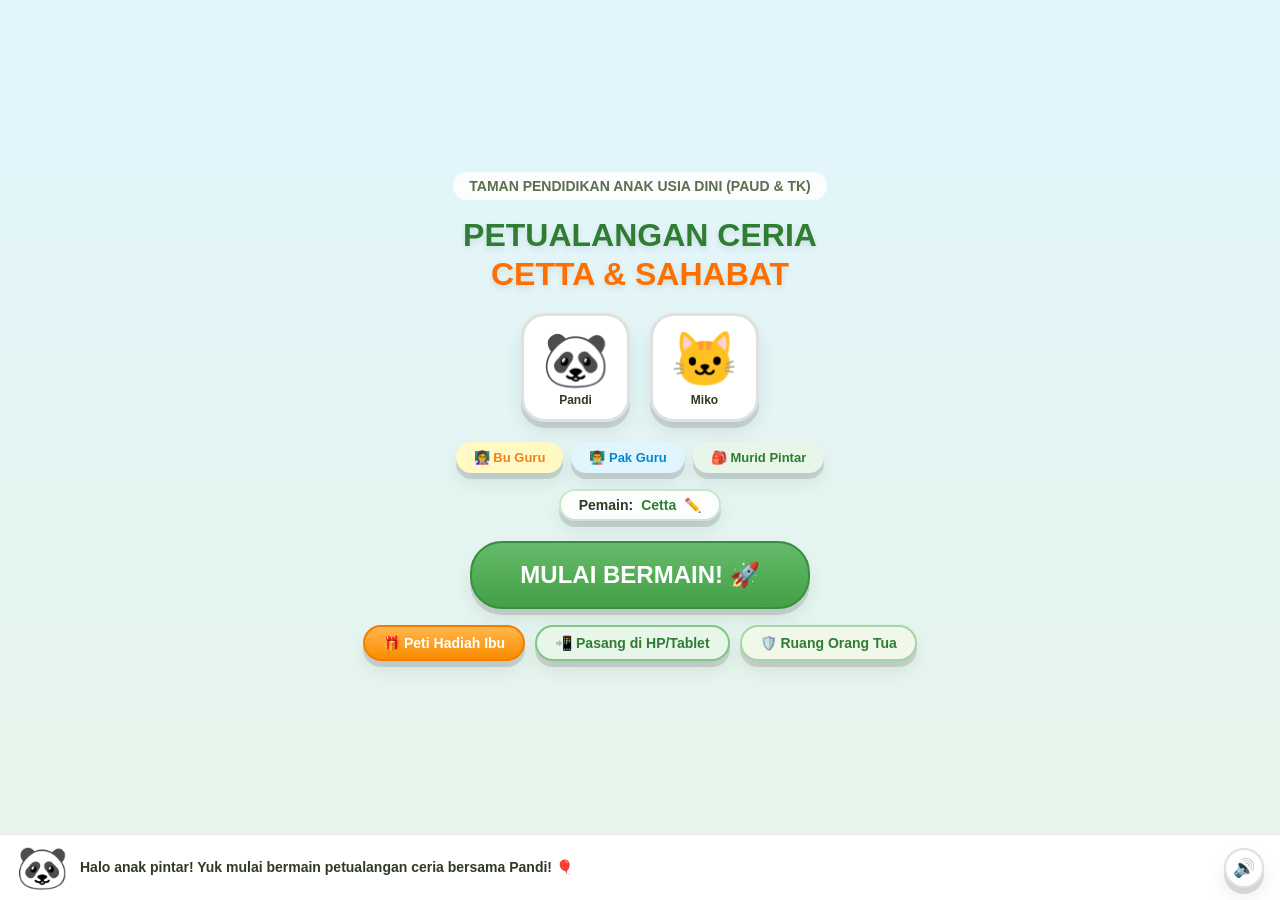
==== commit 87be6c9a: "fix(mobile): optimasi penuh pengalaman HP (100dvh, grid 2 kolom, header rapi, arena & modal responsi" ====
--- a/GAME_PETUALANGAN_CETTA.html
+++ b/GAME_PETUALANGAN_CETTA.html
@@ -15,8 +15,8 @@
   <link rel="icon" type="image/png" href="icons/icon-192.png">
   <link rel="apple-touch-icon" href="icons/icon-192.png">
 
-  <link rel="stylesheet" href="css/style.css">
-  <link rel="stylesheet" href="css/animations.css">
+  <link rel="stylesheet" href="css/style.css?v=16.0">
+  <link rel="stylesheet" href="css/animations.css?v=16.0">
 </head>
 <body>
 
@@ -29,30 +29,30 @@
     <!-- SCENE 1: TITLE / PINTU GERBANG                          -->
     <!-- ======================================================= -->
     <div id="scene-title" class="scene-view active-scene">
-      <div style="flex:1; display:flex; flex-direction:column; align-items:center; justify-content:center; padding:20px; text-align:center; gap:16px;">
+      <div class="title-scroll-wrap">
         
-        <div style="font-size:14px; font-weight:800; color:#5C6F4D; background:rgba(255,255,255,0.85); padding:6px 16px; border-radius:20px;">
+        <div class="title-subtitle-badge" style="font-size:14px; font-weight:800; color:#5C6F4D; background:rgba(255,255,255,0.85); padding:6px 16px; border-radius:20px;">
           TAMAN PENDIDIKAN ANAK USIA DINI (PAUD & TK)
         </div>
 
-        <h1 style="font-size:32px; font-weight:900; color:#2E7D32; text-shadow:0 3px 6px rgba(0,0,0,0.1); line-height:1.2;">
+        <h1 class="title-main-heading" style="font-size:32px; font-weight:900; color:#2E7D32; text-shadow:0 3px 6px rgba(0,0,0,0.1); line-height:1.2;">
           PETUALANGAN CERIA<br><span style="color:#FF6F00;">CETTA & SAHABAT</span>
         </h1>
 
         <!-- Mascot Podium -->
-        <div style="display:flex; align-items:center; justify-content:center; gap:24px; margin:8px 0;">
-          <div class="squish-btn" style="padding:12px; border-radius:24px; background:#FFF; border:3px solid #E0E0E0;" onclick="switchMascot('pandi')" title="Pilih Pandi si Panda">
-            <span style="font-size:54px;">🐼</span><br>
+        <div style="display:flex; align-items:center; justify-content:center; gap:20px; margin:4px 0;">
+          <div class="squish-btn title-podium-card" style="padding:12px 18px; border-radius:24px; background:#FFF; border:3px solid #E0E0E0; flex-direction:column; gap:2px;" onclick="switchMascot('pandi')" title="Pilih Pandi si Panda">
+            <span class="title-podium-emoji" style="font-size:54px;">🐼</span>
             <span style="font-size:12px; font-weight:800; color:#2E3A23;">Pandi</span>
           </div>
-          <div class="squish-btn" style="padding:12px; border-radius:24px; background:#FFF; border:3px solid #E0E0E0;" onclick="switchMascot('miko')" title="Pilih Miko si Kucing">
-            <span style="font-size:54px;">🐱</span><br>
+          <div class="squish-btn title-podium-card" style="padding:12px 18px; border-radius:24px; background:#FFF; border:3px solid #E0E0E0; flex-direction:column; gap:2px;" onclick="switchMascot('miko')" title="Pilih Miko si Kucing">
+            <span class="title-podium-emoji" style="font-size:54px;">🐱</span>
             <span style="font-size:12px; font-weight:800; color:#2E3A23;">Miko</span>
           </div>
         </div>
 
         <!-- Roleplay Selector -->
-        <div style="display:flex; gap:8px;">
+        <div style="display:flex; gap:8px; flex-wrap:wrap; justify-content:center;">
           <button class="squish-btn btn-pill" style="background:#FFF9C4; color:#F57F17; font-size:13px;" onclick="setPlayerRole('bu_guru')">👩‍🏫 Bu Guru</button>
           <button class="squish-btn btn-pill" style="background:#E1F5FE; color:#0288D1; font-size:13px;" onclick="setPlayerRole('pak_guru')">👨‍🏫 Pak Guru</button>
           <button class="squish-btn btn-pill" style="background:#E8F5E9; color:#2E7D32; font-size:13px;" onclick="setPlayerRole('murid')">🎒 Murid Pintar</button>
@@ -64,7 +64,7 @@
         </div>
 
         <!-- Big Start Play Button -->
-        <button class="squish-btn btn-primary" style="font-size:24px; padding:18px 48px; border-radius:32px; margin-top:8px;" onclick="goToScene('map')">
+        <button class="squish-btn btn-primary title-start-btn" style="font-size:24px; padding:18px 48px; border-radius:32px; margin-top:4px;" onclick="goToScene('map')">
           MULAI BERMAIN! 🚀
         </button>
 
@@ -93,20 +93,20 @@
         <div class="header-left">
           <button class="squish-btn btn-icon" onclick="goToScene('title')" title="Kembali ke Depan">🚪</button>
           <!-- Clickable Kid Profile Card Button -->
-          <div id="btn-profile-card-map" class="squish-btn" style="display:flex; align-items:center; gap:8px; background:rgba(255,255,255,0.9); padding:4px 12px; border-radius:18px; border:2px solid #A5D6A7; cursor:pointer;" onclick="openProfileProgressModal()" title="Lihat Rapor Progres Cetta">
-            <span class="player-avatar-hud" style="font-size:22px;">🐼</span>
+          <div id="btn-profile-card-map" class="squish-btn" style="display:flex; align-items:center; gap:6px; background:rgba(255,255,255,0.9); padding:4px 10px; border-radius:18px; border:2px solid #A5D6A7; cursor:pointer;" onclick="openProfileProgressModal()" title="Lihat Rapor Progres Cetta">
+            <span class="player-avatar-hud" style="font-size:20px;">🐼</span>
             <div style="text-align:left; line-height:1.1;">
               <div class="player-name-text" style="font-size:13px; font-weight:800; color:#2E7D32;">Cetta</div>
-              <div style="font-size:10px; color:#558B2F;">⭐ <span class="hud-stars-clone">18</span> Bintang</div>
+              <div class="hide-on-xs" style="font-size:10px; color:#558B2F;">⭐ <span class="hud-stars-clone">18</span> Bintang</div>
             </div>
           </div>
         </div>
         <div class="header-right">
-          <button id="hud-screen-timer-btn" class="squish-btn btn-pill" style="font-size:12px; padding:5px 10px; background:#E8F5E9; color:#2E7D32; border:1.5px solid #81C784;" onclick="openScreenTimeModal()" title="Pengaturan Sayang Mata (Waktu Layar)">
+          <button id="hud-screen-timer-btn" class="squish-btn btn-pill" style="font-size:12px; padding:5px 9px; background:#E8F5E9; color:#2E7D32; border:1.5px solid #81C784;" onclick="openScreenTimeModal()" title="Pengaturan Sayang Mata (Waktu Layar)">
             👁️ 15m
           </button>
-          <button id="btn-install-map" class="squish-btn btn-pill" style="font-size:12px; padding:5px 12px; background:#E8F5E9; color:#2E7D32; border:1.5px solid #81C784;" onclick="triggerAppInstall()" title="Pasang Aplikasi ke Layar Utama HP">
-            📲 Pasang
+          <button id="btn-install-map" class="squish-btn btn-pill" style="font-size:12px; padding:5px 10px; background:#E8F5E9; color:#2E7D32; border:1.5px solid #81C784;" onclick="triggerAppInstall()" title="Pasang Aplikasi ke Layar Utama HP">
+            📲 <span class="hide-on-xs">Pasang</span>
           </button>
           <div class="squish-btn btn-star-badge" onclick="openProfileProgressModal()" title="Buka Rapor Progres">
             ⭐ <span id="hud-star-count">18</span>
@@ -1337,31 +1337,31 @@
   <div id="print-target-paper"></div>
 
   <!-- JavaScript Modular Scripts with Cache-Buster -->
-  <script src="js/data.js?v=15.0"></script>
-  <script src="js/audio.js?v=15.0"></script>
-  <script src="js/state.js?v=15.0"></script>
-  <script src="js/profile.js?v=15.0"></script>
-  <script src="js/parental-gate.js?v=15.0"></script>
-  <script src="js/stages.js?v=15.0"></script>
-  <script src="js/arena.js?v=15.0"></script>
-  <script src="js/tracing.js?v=15.0"></script>
-  <script src="js/story.js?v=15.0"></script>
-  <script src="js/music.js?v=15.0"></script>
-  <script src="js/habits.js?v=15.0"></script>
-  <script src="js/garden.js?v=15.0"></script>
-  <script src="js/print-sheet.js?v=15.0"></script>
-  <script src="js/screentime.js?v=15.0"></script>
-  <script src="js/math-ops.js?v=15.0"></script>
-  <script src="js/clock.js?v=15.0"></script>
-  <script src="js/english.js?v=15.0"></script>
-  <script src="js/science.js?v=15.0"></script>
-  <script src="js/empathy.js?v=15.0"></script>
-  <script src="js/puzzle.js?v=15.0"></script>
-  <script src="js/xox.js?v=15.0"></script>
-  <script src="js/memory.js?v=15.0"></script>
-  <script src="js/catcher.js?v=15.0"></script>
-  <script src="js/detective.js?v=15.0"></script>
-  <script src="js/app.js?v=15.0"></script>
+  <script src="js/data.js?v=16.0"></script>
+  <script src="js/audio.js?v=16.0"></script>
+  <script src="js/state.js?v=16.0"></script>
+  <script src="js/profile.js?v=16.0"></script>
+  <script src="js/parental-gate.js?v=16.0"></script>
+  <script src="js/stages.js?v=16.0"></script>
+  <script src="js/arena.js?v=16.0"></script>
+  <script src="js/tracing.js?v=16.0"></script>
+  <script src="js/story.js?v=16.0"></script>
+  <script src="js/music.js?v=16.0"></script>
+  <script src="js/habits.js?v=16.0"></script>
+  <script src="js/garden.js?v=16.0"></script>
+  <script src="js/print-sheet.js?v=16.0"></script>
+  <script src="js/screentime.js?v=16.0"></script>
+  <script src="js/math-ops.js?v=16.0"></script>
+  <script src="js/clock.js?v=16.0"></script>
+  <script src="js/english.js?v=16.0"></script>
+  <script src="js/science.js?v=16.0"></script>
+  <script src="js/empathy.js?v=16.0"></script>
+  <script src="js/puzzle.js?v=16.0"></script>
+  <script src="js/xox.js?v=16.0"></script>
+  <script src="js/memory.js?v=16.0"></script>
+  <script src="js/catcher.js?v=16.0"></script>
+  <script src="js/detective.js?v=16.0"></script>
+  <script src="js/app.js?v=16.0"></script>
 
   <!-- PWA Install & Service Worker Registration Script -->
   <script>
--- a/css/style.css
+++ b/css/style.css
@@ -28,8 +28,9 @@
 }
 
 html, body {
-  width: 100vw;
-  height: 100vh;
+  width: 100%;
+  height: 100%;
+  height: 100dvh;
   overflow: hidden;
   position: fixed;
   font-family: 'Fredoka', 'Quicksand', 'Nunito', 'Comic Sans MS', sans-serif;
@@ -47,17 +48,17 @@
   flex-direction: column;
 }
 
-/* Universal Scenes */
+/* Universal Scenes (Flex-First Responsive Viewport) */
 .scene-view {
-  position: absolute;
-  top: 0;
-  left: 0;
+  flex: 1;
+  min-height: 0;
   width: 100%;
-  bottom: 74px; /* Leaves clear space for mascot bottom bar */
+  position: relative;
   display: none;
   flex-direction: column;
   background: transparent;
   z-index: 10;
+  overflow: hidden;
 }
 
 .scene-view.active-scene {
@@ -314,17 +315,17 @@
 
 /* Mascot Dialogue Bottom Bar */
 .mascot-bottom-bar {
-  position: absolute;
-  bottom: 0;
-  left: 0;
+  position: relative;
+  flex-shrink: 0;
   width: 100%;
-  height: 74px;
+  min-height: 66px;
+  height: auto;
   background: rgba(255, 255, 255, 0.95);
   backdrop-filter: blur(8px);
   border-top: 2px solid rgba(0, 0, 0, 0.08);
   display: flex;
   align-items: center;
-  padding: 8px 16px;
+  padding: 8px 16px calc(8px + env(safe-area-inset-bottom));
   gap: 12px;
   z-index: 100;
 }
@@ -952,5 +953,212 @@
   -webkit-tap-highlight-color: transparent;
 }
 
-
-
+/* Ensure 8-bar Xylophone always fits container cleanly on any phone width */
+.xylo-bar {
+  min-width: 0 !important;
+}
+
+/* Responsive Scrollable Title Wrapper */
+.title-scroll-wrap {
+  flex: 1;
+  overflow-y: auto;
+  -webkit-overflow-scrolling: touch;
+  display: flex;
+  flex-direction: column;
+  align-items: center;
+  justify-content: center;
+  padding: 20px;
+  text-align: center;
+  gap: 16px;
+}
+
+@media (max-height: 700px) {
+  .title-scroll-wrap {
+    justify-content: flex-start;
+    padding: 14px 16px 20px;
+  }
+}
+
+/* ========================================================= */
+/* MOBILE SMARTPHONE (HP) PORTRAIT EXPERIENCE POLISH (< 600px)*/
+/* Keeps Tablet/Desktop layout untouched & awesome           */
+/* ========================================================= */
+@media (max-width: 599px) {
+  .hide-on-xs {
+    display: none !important;
+  }
+
+  /* Crisp Single-Line Top Header */
+  .game-header {
+    height: 54px;
+    min-height: 54px;
+    padding: 0 10px;
+  }
+  .header-left, .header-right {
+    gap: 6px;
+  }
+  .header-title {
+    font-size: 15px;
+    gap: 5px;
+    white-space: nowrap;
+    overflow: hidden;
+    text-overflow: ellipsis;
+    max-width: 185px;
+  }
+  .btn-icon {
+    width: 40px;
+    height: 40px;
+    font-size: 20px;
+  }
+  .btn-pill {
+    padding: 6px 12px;
+    font-size: 13px;
+  }
+  .btn-star-badge {
+    padding: 4px 10px;
+    font-size: 15px;
+  }
+
+  /* Compact World Status Bar */
+  .world-status-bar {
+    margin: 6px 10px;
+    padding: 6px 8px;
+    font-size: 11px;
+    border-radius: 14px;
+  }
+  .world-status-item {
+    gap: 3px;
+    white-space: nowrap;
+  }
+
+  /* Zona Filter Tabs Sleek on Phone */
+  .zone-tab-bar {
+    padding: 4px 10px 8px;
+    gap: 6px;
+  }
+  .zone-tab-btn {
+    padding: 6px 12px;
+    font-size: 12px;
+    min-height: 36px;
+  }
+
+  /* 2 Spacious Columns on HP (Replaces 3 cramped skinny cards!) */
+  .map-scroll-area {
+    grid-template-columns: repeat(2, 1fr);
+    gap: 10px;
+    padding: 6px 12px 18px;
+  }
+  .landmark-card {
+    padding: 12px 8px;
+    gap: 5px;
+    border-radius: 18px;
+    min-height: 104px;
+  }
+  .landmark-icon {
+    font-size: 36px;
+  }
+  .landmark-title {
+    font-size: 13px;
+  }
+  .landmark-count {
+    font-size: 10px;
+    padding: 2px 7px;
+  }
+
+  /* Title Screen Comfortable Mobile Sizing */
+  .title-scroll-wrap {
+    padding: 14px 14px 18px !important;
+    gap: 10px !important;
+  }
+  .title-subtitle-badge {
+    font-size: 11px !important;
+    padding: 5px 12px !important;
+  }
+  .title-main-heading {
+    font-size: 24px !important;
+  }
+  .title-podium-emoji {
+    font-size: 42px !important;
+  }
+  .title-podium-card {
+    padding: 10px 14px !important;
+    border-radius: 20px !important;
+  }
+  .title-start-btn {
+    font-size: 20px !important;
+    padding: 14px 36px !important;
+    width: 100%;
+    max-width: 300px;
+  }
+
+  /* Stage Play Area & Quiz Cards */
+  .stage-main-canvas {
+    padding: 10px 12px;
+  }
+  .stage-question-card {
+    padding: 14px 12px;
+    gap: 12px;
+    border-radius: 22px;
+  }
+  .option-btn {
+    padding: 12px 8px;
+    font-size: 17px;
+    min-height: 54px;
+    border-radius: 16px;
+  }
+
+  /* Responsive Mini-Game Arenas for Mobile Height */
+  #detective-arena {
+    height: clamp(210px, 37dvh, 330px) !important;
+  }
+  #catcher-arena {
+    height: clamp(200px, 35dvh, 280px) !important;
+  }
+  #tracing-canvas-box {
+    min-height: clamp(190px, 34dvh, 280px);
+  }
+  #story-interactive-canvas {
+    min-height: clamp(180px, 32dvh, 240px);
+  }
+  #puzzle-board {
+    width: min(250px, 72vw, 35dvh) !important;
+    height: min(250px, 72vw, 35dvh) !important;
+  }
+  #xox-stage-container [style*="width:280px"] {
+    width: min(260px, 74vw, 36dvh) !important;
+    height: min(260px, 74vw, 36dvh) !important;
+  }
+  .xylo-bar {
+    padding: 8px 0 !important;
+  }
+
+  /* Safe Scrollable Modals on Small Screens */
+  .game-modal-overlay {
+    padding: 12px;
+  }
+  .game-modal-card, .parent-gate-card {
+    max-height: 86dvh;
+    overflow-y: auto;
+    -webkit-overflow-scrolling: touch;
+    padding: 18px 14px !important;
+    border-radius: 24px;
+  }
+
+  /* Mascot Dialogue Bar Compact Mobile Polish */
+  .mascot-bottom-bar {
+    min-height: 58px;
+    padding: 6px 12px calc(6px + env(safe-area-inset-bottom));
+    gap: 10px;
+  }
+  .mascot-avatar {
+    font-size: 34px;
+  }
+  .mascot-speech-bubble {
+    font-size: 12.5px;
+    line-height: 1.3;
+  }
+}
+
+
+
+
